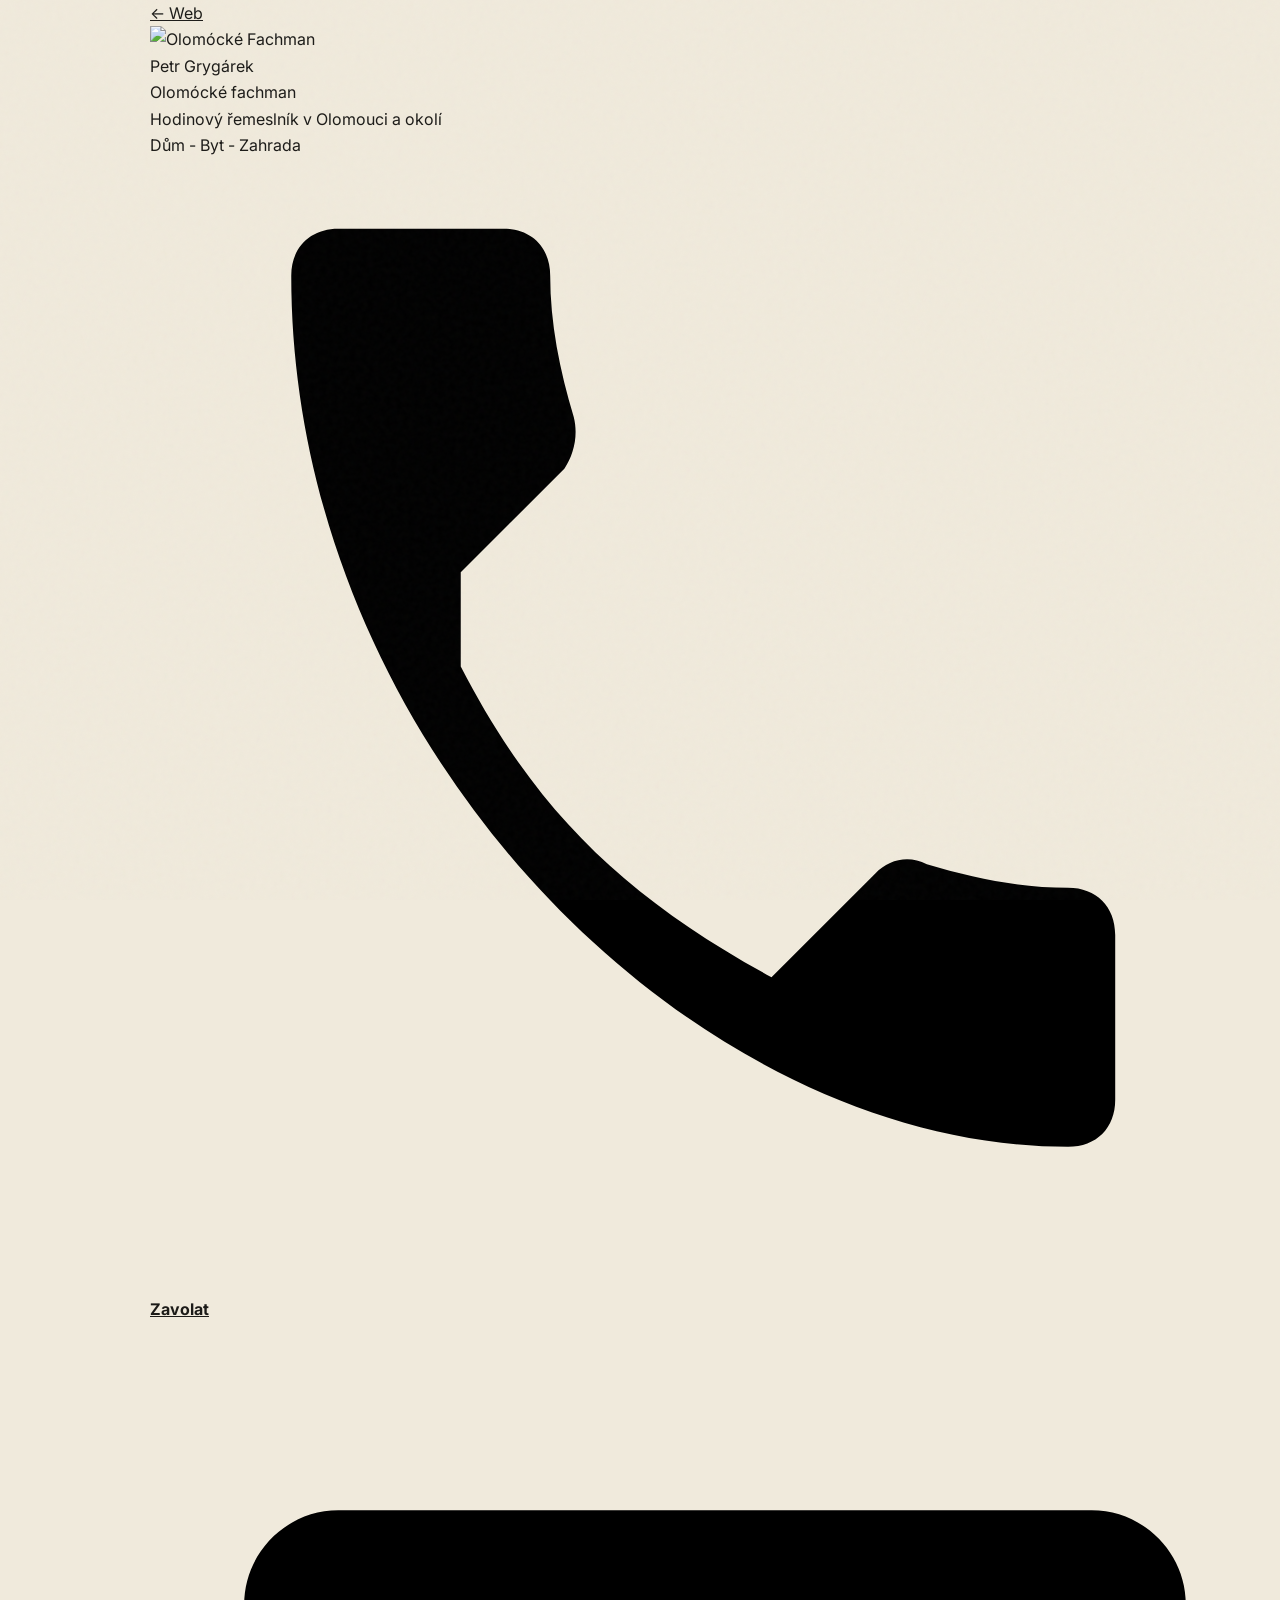
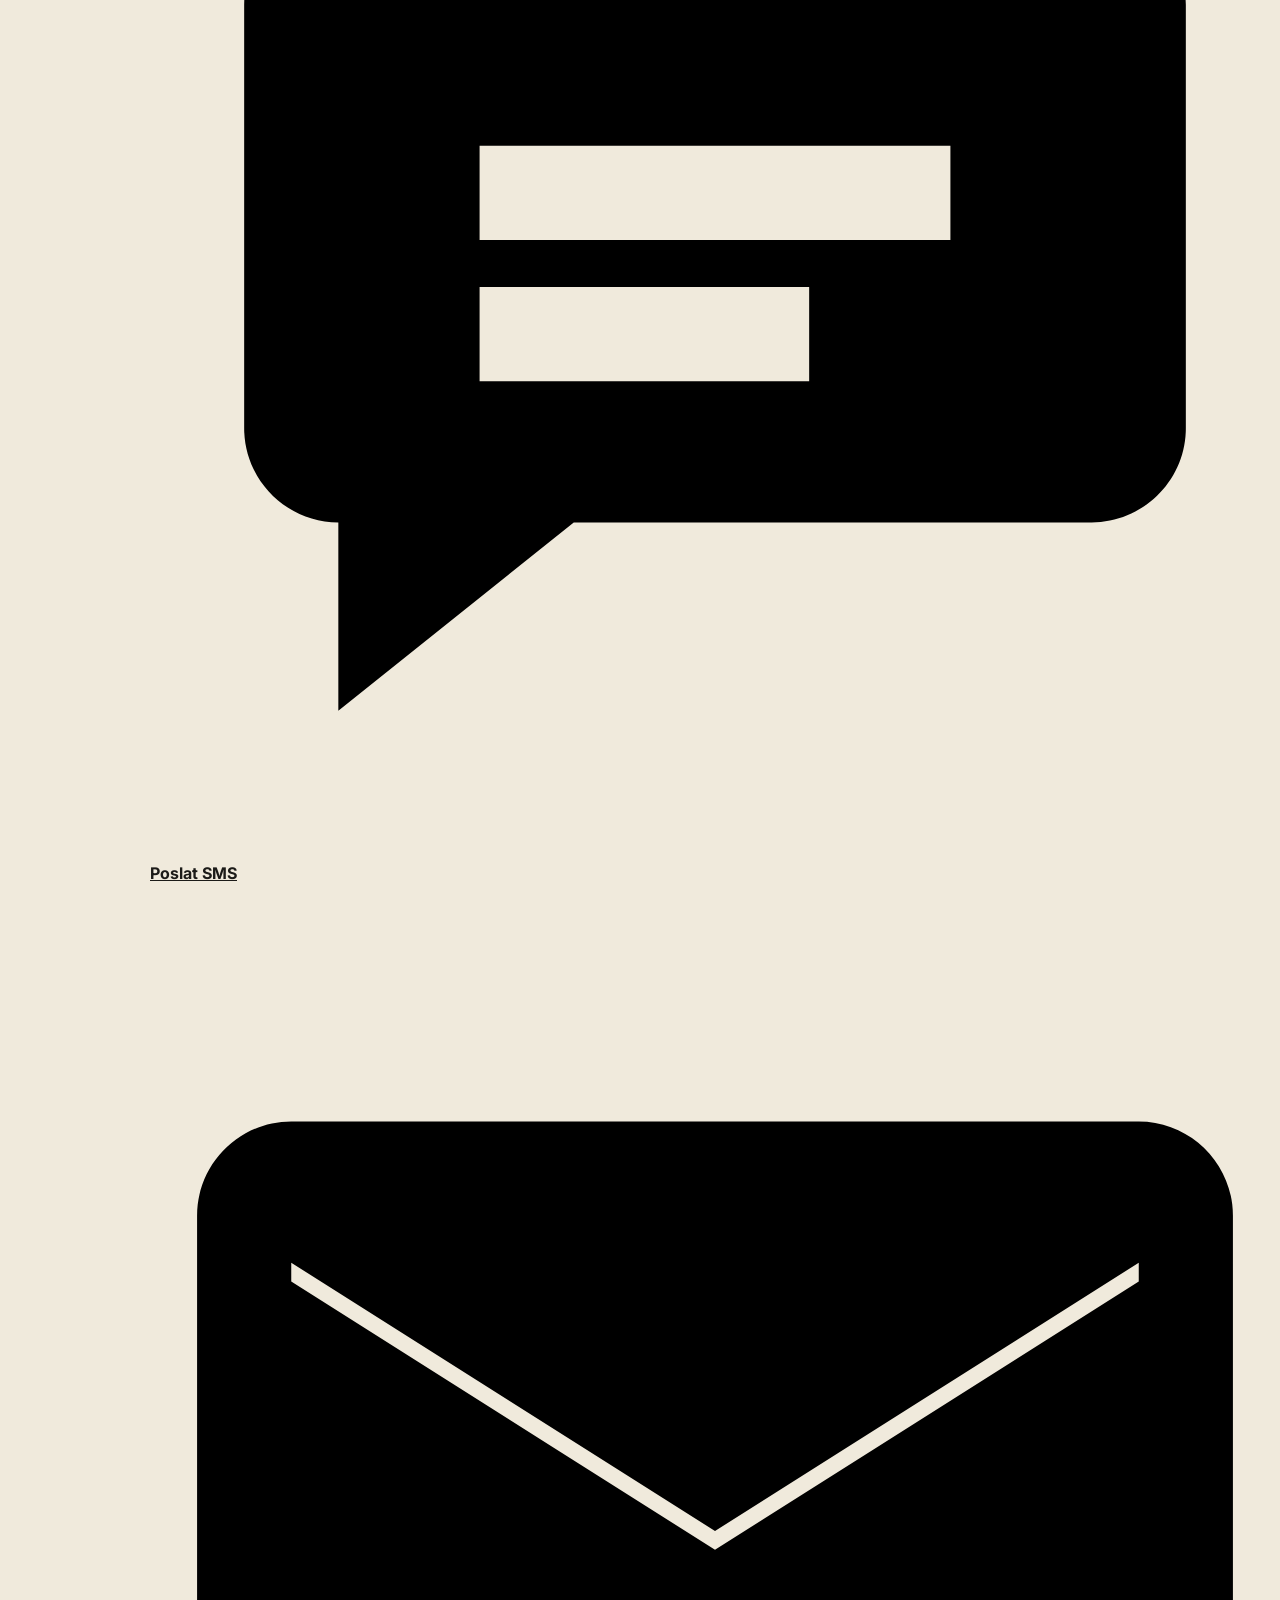
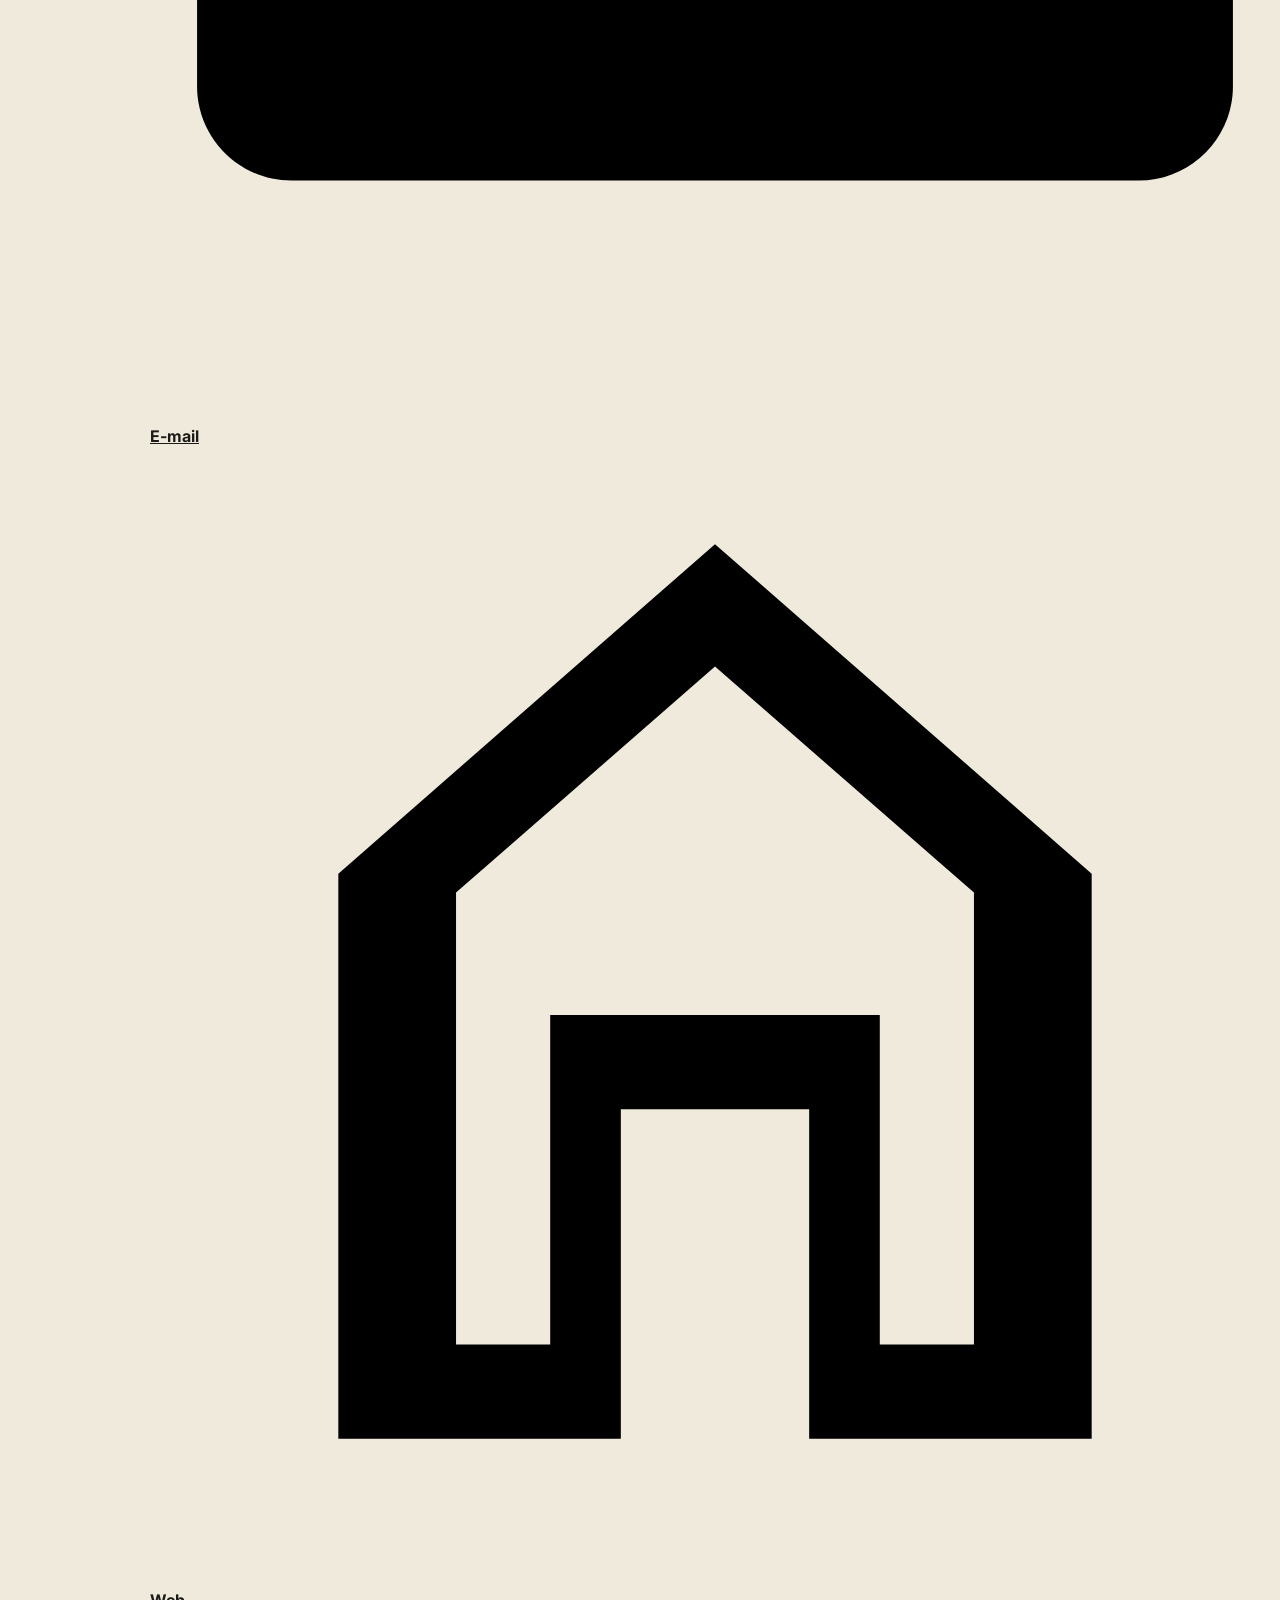
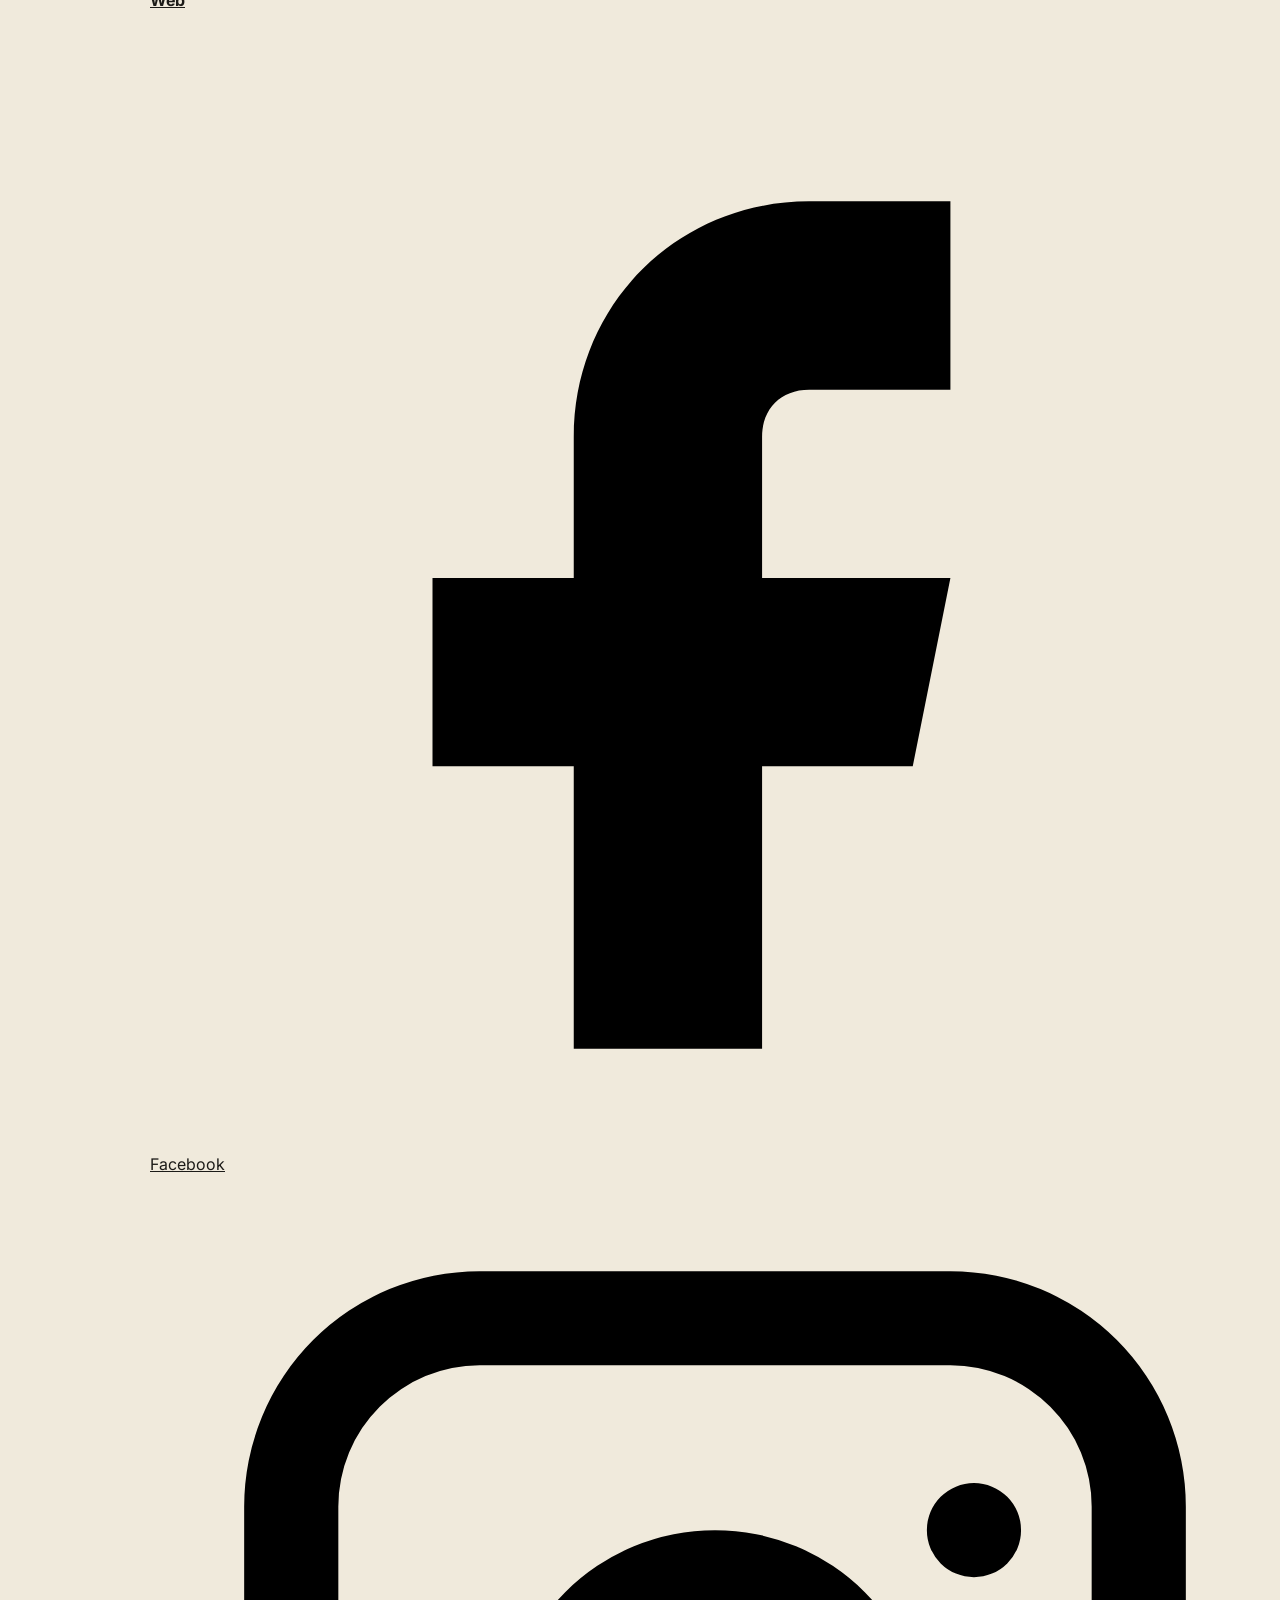
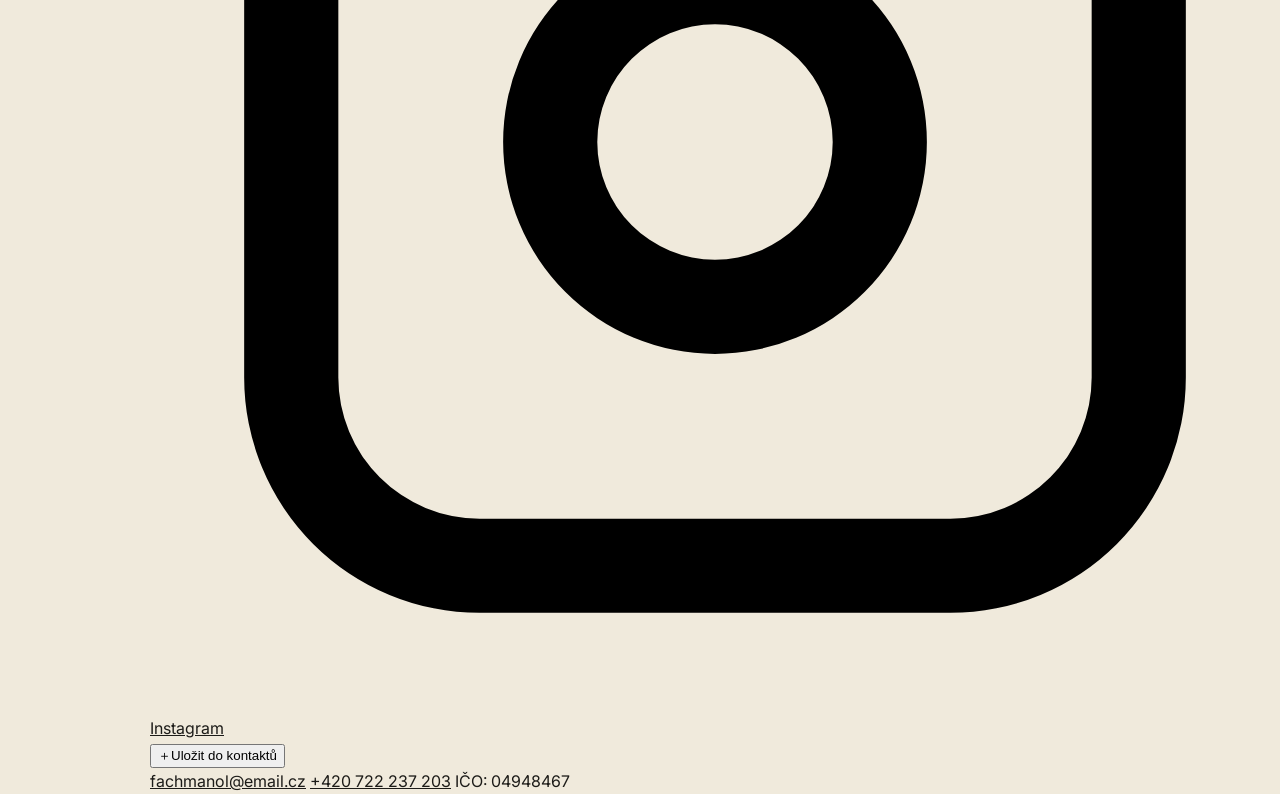
==== vizitka/index.html @ 4bfc6179 "Create index.html" ====
<!doctype html>
<html lang="cs">
<head>
  <meta charset="utf-8">
  <meta name="viewport" content="width=device-width, initial-scale=1, viewport-fit=cover">
  <meta name="theme-color" content="#f0eadc">
  <meta name="description" content="Digitální vizitka – Petr Grygárek, Olomócké Fachman. Hodinový řemeslník pro Olomouc a okolí.">
  <meta name="apple-mobile-web-app-capable" content="yes">
  <meta name="apple-mobile-web-app-status-bar-style" content="default">
  <link rel="manifest" href="manifest.webmanifest">
  <link rel="icon" href="logo-v03.png">
  <link rel="preconnect" href="https://fonts.googleapis.com">
  <link rel="preconnect" href="https://fonts.gstatic.com" crossorigin>
  <link href="https://fonts.googleapis.com/css2?family=Barlow+Condensed:wght@500;600;700;800&family=Inter:wght@400;500;600;700&display=swap" rel="stylesheet">
  <link rel="stylesheet" href="../style.css">
  <title>Petr Grygárek | Olomócké Fachman</title>
</head>
<body class="vizitka-body">
  <main class="vizitka-page">
    <section class="vizitka-shell" aria-label="Digitální vizitka Petr Grygárek – Olomócké Fachman">
      <a class="vizitka-back" href="../" aria-label="Zpět na web">← Web</a>

      <div class="vizitka-topline" aria-hidden="true"></div>
      <img class="vizitka-brandmark" src="logo-v03.png" alt="Olomócké Fachman">

      <div class="vizitka-identity">
        <div class="vizitka-person">Petr Grygárek</div>
        <div class="vizitka-brandname">Olomócké fachman</div>
        <div class="vizitka-job">Hodinový řemeslník v Olomouci a okolí</div>
        <div class="vizitka-area">Dům - Byt - Zahrada</div>
      </div>


      <div class="vizitka-actions">
        <a class="vizitka-action" href="tel:+420722237203" aria-label="Zavolat">
          <svg viewBox="0 0 24 24" aria-hidden="true"><path d="M6.6 10.8c1.6 3.1 3.5 4.9 6.6 6.6l2.2-2.2c.3-.3.7-.4 1.1-.2 1 .3 2 .5 3 .5.6 0 1 .4 1 1V20c0 .6-.4 1-1 1C11.5 21 3 12.5 3 2.5c0-.6.4-1 1-1h3.5c.6 0 1 .4 1 1 0 1 .2 2 .5 3 .1.4 0 .8-.2 1.1l-2.2 2.2Z"/></svg>
          <strong>Zavolat</strong>
        </a>
        <a class="vizitka-action" href="sms:+420722237203" aria-label="Poslat SMS">
          <svg viewBox="0 0 24 24" aria-hidden="true"><path d="M4 4h16c1.1 0 2 .9 2 2v9c0 1.1-.9 2-2 2H9l-5 4v-4H4c-1.1 0-2-.9-2-2V6c0-1.1.9-2 2-2Zm3 5v2h10V9H7Zm0 3v2h7v-2H7Z"/></svg>
          <strong>Poslat SMS</strong>
        </a>
        <a class="vizitka-action" href="mailto:fachmanol@email.cz" aria-label="E-mail">
          <svg viewBox="0 0 24 24" aria-hidden="true"><path d="M3 5h18c1.1 0 2 .9 2 2v10c0 1.1-.9 2-2 2H3c-1.1 0-2-.9-2-2V7c0-1.1.9-2 2-2Zm0 3v.4l9 5.7 9-5.7V8l-9 5.7L3 8Z"/></svg>
          <strong>E-mail</strong>
        </a>
        <a class="vizitka-action" href="https://www.olomockefachman.cz/" aria-label="Web">
          <svg viewBox="0 0 24 24" aria-hidden="true"><path d="M12 2 4 9v12h6v-7h4v7h6V9l-8-7Zm0 2.6 5.5 4.8V19h-2v-7H8.5v7h-2V9.4L12 4.6Z"/></svg>
          <strong>Web</strong>
        </a>
      </div>

      <div class="vizitka-socials" aria-label="Sociální sítě">
        <a href="https://www.facebook.com/olomockefachman/" target="_blank" rel="noopener noreferrer" aria-label="Facebook">
          <svg viewBox="0 0 24 24" aria-hidden="true"><path d="M14 8h3V4h-3c-2.8 0-5 2.2-5 5v3H6v4h3v6h4v-6h3.2l.8-4H13V9c0-.6.4-1 1-1Z"/></svg><span>Facebook</span>
        </a>
        <a href="https://www.instagram.com/olomocke.fachman/" target="_blank" rel="noopener noreferrer" aria-label="Instagram">
          <svg viewBox="0 0 24 24" aria-hidden="true"><path d="M7 2h10a5 5 0 0 1 5 5v10a5 5 0 0 1-5 5H7a5 5 0 0 1-5-5V7a5 5 0 0 1 5-5Zm0 2a3 3 0 0 0-3 3v10a3 3 0 0 0 3 3h10a3 3 0 0 0 3-3V7a3 3 0 0 0-3-3H7Zm5 3.5A4.5 4.5 0 1 1 7.5 12 4.5 4.5 0 0 1 12 7.5Zm0 2A2.5 2.5 0 1 0 14.5 12 2.5 2.5 0 0 0 12 9.5ZM17.5 6.5A1 1 0 1 1 16.5 7.5a1 1 0 0 1 1-1Z"/></svg><span>Instagram</span>
        </a>
      </div>

      <button class="vizitka-save" id="saveContact" type="button">
        <span class="save-icon">＋</span><span>Uložit do kontaktů</span>
      </button>

      <div class="vizitka-contact-info">
        <a href="mailto:fachmanol@email.cz">fachmanol@email.cz</a>
        <a href="tel:+420722237203">+420 722 237 203</a>
        <span>IČO: 04948467</span>
      </div>
    </section>
  </main>
  <script src="app.js"></script>
</body>
</html>
---- style.css ----
:root{
  --paper:#f0eadc;
  --paper-deep:#e7ddc9;
  --ink:#1c1b18;
  --muted:#6d675d;
  --brass:#b78b38;
  --brass-dark:#8d6827;
  --line:rgba(28,27,24,.18);
  --display:"Barlow Condensed",Arial,sans-serif;
  --body:"Inter",Arial,sans-serif;
}
*{box-sizing:border-box}
html,body{max-width:100%;overflow-x:hidden}
html{scroll-behavior:smooth;scroll-padding-top:90px}
body{margin:0;background:var(--paper);color:var(--ink);font-family:var(--body);line-height:1.65}
body::before{content:"";position:fixed;inset:0;pointer-events:none;z-index:9999;opacity:.16;background-image:url("data:image/svg+xml,%3Csvg viewBox='0 0 180 180' xmlns='http://www.w3.org/2000/svg'%3E%3Cfilter id='n'%3E%3CfeTurbulence type='fractalNoise' baseFrequency='.85' numOctaves='4' stitchTiles='stitch'/%3E%3C/filter%3E%3Crect width='100%25' height='100%25' filter='url(%23n)' opacity='.18'/%3E%3C/svg%3E")}
a{color:inherit} img{max-width:100%;display:block}
.site-header{height:78px;position:sticky;top:0;z-index:100;display:flex;align-items:center;gap:34px;padding:0 clamp(22px,5vw,76px);background:rgba(240,234,220,.88);backdrop-filter:blur(12px);border-bottom:1px solid var(--brass)}
.desktop-nav{display:flex;gap:30px;margin-right:auto}
.desktop-nav a,.header-cta{text-decoration:none;text-transform:uppercase;font-family:var(--display);font-weight:700;letter-spacing:.08em;font-size:.93rem}
.desktop-nav a{position:relative}.desktop-nav a::after{content:"";position:absolute;left:0;right:100%;bottom:-6px;height:2px;background:var(--brass);transition:.25s}.desktop-nav a:hover::after{right:0}
.header-cta{padding:11px 17px;border:1px solid var(--brass-dark);background:var(--brass);color:var(--ink)}
.section{padding:clamp(58px,6.5vw,100px) clamp(22px,7vw,110px);position:relative}
.hero{min-height:calc(100vh - 78px);display:grid;place-items:center;text-align:center;padding-top:118px;padding-bottom:84px;overflow:hidden}
.hero-rule{display:none}
.hero-inner{width:min(850px,100%);display:flex;flex-direction:column;align-items:center;transform:translateY(-70px)}
.hero-logo{width:min(465px,66vw);margin:0 auto 18px;filter:contrast(1.04)}
.eyebrow,.kicker{text-transform:uppercase;font-family:var(--display);letter-spacing:.18em;font-weight:700;color:var(--brass-dark);font-size:.88rem}
.hero-locality{font-size:clamp(1.18rem,1.9vw,1.58rem);color:var(--ink);letter-spacing:.22em;margin:8px 0 0}
.hero-copy{max-width:760px;margin:26px auto 26px;color:#4c4840;font-size:clamp(1rem,1.4vw,1.18rem);line-height:1.55}
.hero-copy span{display:block}.hero-copy span+span{margin-top:10px}
.wood-note{margin:0 auto 30px;font-family:var(--display);font-size:clamp(1.15rem,1.8vw,1.55rem);font-weight:600;color:var(--brass-dark)}
.hero-actions{display:flex;justify-content:center;gap:12px;flex-wrap:wrap}
.btn{display:inline-flex;align-items:center;justify-content:center;min-height:52px;padding:0 25px;text-decoration:none;text-transform:uppercase;font-family:var(--display);font-weight:800;letter-spacing:.09em;border:1px solid var(--ink);cursor:pointer;transition:transform .2s,background .2s,color .2s}.btn:hover{transform:translateY(-2px)}
.btn-primary{background:var(--ink);color:var(--paper)}.btn-primary:hover{background:var(--brass-dark);border-color:var(--brass-dark)}.btn-ghost{background:transparent}.btn-ghost:hover{background:rgba(28,27,24,.06)}
.scroll-cue{position:absolute;bottom:28px;width:28px;height:48px;border:1px solid var(--line);border-radius:20px}.scroll-cue span{position:absolute;left:50%;top:9px;width:4px;height:4px;border-radius:50%;background:var(--brass);animation:scroll 1.7s infinite}@keyframes scroll{0%{transform:translate(-50%,0);opacity:0}25%{opacity:1}100%{transform:translate(-50%,20px);opacity:0}}
.section-head{max-width:860px;margin-bottom:58px}.section-head.centered{text-align:center;margin-left:auto;margin-right:auto}
h2{font-family:var(--display);font-size:clamp(3rem,6.5vw,6.7rem);line-height:.94;text-transform:uppercase;letter-spacing:-.035em;margin:14px 0 0;font-weight:800}
h2 em{font-style:normal;color:var(--brass-dark)}
.services{border-top:1px solid var(--line)}
.service-grid{display:grid;grid-template-columns:repeat(2,1fr);max-width:980px;margin:0 auto;border-top:1px solid var(--line);border-left:1px solid var(--line)}
.service-card{position:relative;min-height:220px;padding:30px 32px;border-right:1px solid var(--line);border-bottom:1px solid var(--line)}
.service-card .number,.step>span{font-family:var(--display);color:var(--brass-dark);letter-spacing:.1em}.line-icon{font-family:serif;font-size:3.5rem;line-height:1;color:var(--brass);margin:20px 0 16px}
.service-card h3,.step h3{font-family:var(--display);text-transform:uppercase;font-size:1.8rem;line-height:1.05;margin:0 0 14px}.service-card p,.step p{color:var(--muted);max-width:520px;margin:0}
.service-wide{grid-column:1/-1;display:grid;grid-template-columns:auto 1fr auto;align-items:center;gap:30px;min-height:150px}.service-wide h3{margin-bottom:8px}.text-link{font-family:var(--display);text-transform:uppercase;font-weight:800;letter-spacing:.07em;text-decoration:none;border-bottom:1px solid var(--ink);padding-bottom:5px;white-space:nowrap}.text-link span{color:var(--brass-dark)}
.quick-action{background:linear-gradient(135deg,rgba(183,139,56,.08),transparent 45%,rgba(183,139,56,.09));text-align:center;border-block:1px solid var(--line);padding-top:12px;padding-bottom:clamp(48px,5vw,78px)}
.simple-divider{width:min(760px,78vw);height:1px;margin:0 auto 48px;background:linear-gradient(90deg,transparent,var(--brass),transparent)}
.quick-inner{max-width:820px;margin:auto}.quick-inner>p:not(.kicker){max-width:620px;margin:28px auto 32px;color:var(--muted)}
.about{display:grid;grid-template-columns:minmax(300px,.8fr) minmax(400px,1.2fr);gap:clamp(55px,8vw,130px);align-items:center}.profile-photo{aspect-ratio:4/5;overflow:hidden;border:1px solid var(--brass);background:#ddd}.profile-photo img{width:100%;height:100%;object-fit:cover;display:block}
.about-copy .lead{font-size:1.2rem;color:var(--ink);margin-top:36px}.about-copy p{color:var(--muted);max-width:680px}.about-copy p+p{margin-top:18px}blockquote{margin:35px 0 0;padding:10px 0 10px 25px;border-left:3px solid var(--brass);font-family:var(--display);font-weight:600;font-size:clamp(1.5rem,2.2vw,2.2rem);line-height:1.2}.quality-motto{margin-top:24px!important;color:var(--brass-dark)!important;font-family:var(--display);font-size:clamp(1.25rem,1.8vw,1.7rem);font-weight:600;line-height:1.3}
.process{background:rgba(255,255,255,.15);border-block:1px solid var(--line)}.process-grid{display:grid;grid-template-columns:repeat(4,1fr);max-width:980px;margin:0 auto;border-top:1px solid var(--line);border-left:1px solid var(--line)}.step{padding:28px 24px;min-height:220px;border-right:1px solid var(--line);border-bottom:1px solid var(--line);position:relative}.step:not(:last-child)::after{content:"→";position:absolute;right:-13px;top:45px;z-index:2;background:var(--paper);color:var(--brass-dark);padding:0 4px}.step h3{margin-top:38px}.process-note{text-align:center;font-family:var(--display);text-transform:uppercase;font-weight:700;letter-spacing:.08em;margin:40px auto 0}
.portfolio-grid{display:grid;gap:34px}.portfolio-job{display:grid;grid-template-columns:repeat(3,1fr);gap:12px}.portfolio-job.portfolio-single{grid-template-columns:minmax(0,1fr)}.portfolio-photo{border:0;padding:0;background:none;display:block;cursor:zoom-in;overflow:hidden;aspect-ratio:4/3}.portfolio-photo img{width:100%;height:100%;object-fit:cover;display:block;transition:transform .45s ease}.portfolio-photo:hover img{transform:scale(1.025)}.gallery-note{color:var(--muted);font-size:.9rem;margin-top:15px}.lightbox{position:fixed;inset:0;background:rgba(12,12,12,.92);z-index:500;display:none;align-items:center;justify-content:center;padding:40px}.lightbox.open{display:flex}.lightbox img{max-width:94vw;max-height:90vh;object-fit:contain;box-shadow:0 20px 70px rgba(0,0,0,.35)}.lightbox-close{position:absolute;top:18px;right:24px;width:48px;height:48px;border:1px solid rgba(255,255,255,.35);background:rgba(0,0,0,.25);color:#fff;font-size:34px;line-height:1;cursor:pointer}
.inquiry{display:grid;grid-template-columns:.75fr 1.25fr;gap:clamp(55px,8vw,120px);background:var(--paper-deep);border-block:0;position:relative}.inquiry::before{content:"";position:absolute;left:0;right:0;top:0;height:1px;background:var(--brass)}.inquiry-copy{position:relative}.inquiry-copy>p:not(.kicker){color:var(--muted);max-width:500px;margin-top:30px}.stamp{margin-top:80px;width:145px;height:145px;border:2px solid rgba(141,104,39,.45);border-radius:50%;display:grid;place-items:center;align-content:center;text-align:center;font-family:var(--display);font-weight:700;color:rgba(141,104,39,.6);transform:rotate(-8deg);line-height:1}.stamp b{font-size:1.5rem}
.inquiry-form{background:rgba(240,234,220,.7);border:1px solid var(--line);padding:clamp(28px,4vw,55px)}.field-row{display:grid;grid-template-columns:1fr 1fr;gap:20px}label{display:block;font-family:var(--display);font-weight:700;text-transform:uppercase;letter-spacing:.06em;margin-bottom:22px}input,textarea{display:block;width:100%;margin-top:7px;background:transparent;border:0;border-bottom:1px solid rgba(28,27,24,.42);border-radius:0;padding:12px 3px;font:inherit;color:var(--ink);outline:none}textarea{border:1px solid rgba(28,27,24,.3);padding:15px;resize:vertical}input:focus,textarea:focus{border-color:var(--brass-dark)}.file-field input{position:absolute;opacity:0;pointer-events:none}.file-box{margin-top:7px;border:1px dashed rgba(28,27,24,.35);padding:22px;display:flex;flex-direction:column;cursor:pointer}.file-box b{color:var(--brass-dark)}.file-box small{text-transform:none;letter-spacing:0;font-family:var(--body);font-weight:400;color:var(--muted)}.form-submit{width:100%;border:0}.form-note{text-align:center;color:var(--muted);font-size:.82rem}.form-success{display:none;margin-top:20px;padding:20px;border:1px solid var(--brass);background:rgba(183,139,56,.08)}.form-success.show{display:flex;flex-direction:column}.form-success strong{font-family:var(--display);font-size:1.5rem;text-transform:uppercase}.form-success span{color:var(--muted);font-size:.9rem}
.contact-grid{display:grid;grid-template-columns:repeat(3,1fr);border-top:1px solid var(--line);border-left:1px solid var(--line)}.contact-card{padding:38px 30px;min-height:185px;border-right:1px solid var(--line);border-bottom:1px solid var(--line);display:flex;flex-direction:column;text-decoration:none}.contact-card small{text-transform:uppercase;color:var(--brass-dark);font-family:var(--display);font-weight:700;letter-spacing:.12em}.contact-card strong{font-family:var(--display);font-size:clamp(1.5rem,2.5vw,2.6rem);margin:auto 0;line-height:1}.contact-card span{font-size:.85rem;color:var(--muted)}a.contact-card:hover{background:rgba(183,139,56,.07)}
.socials{display:flex;justify-content:center;align-items:center;gap:28px;margin-top:42px;text-transform:uppercase;font-family:var(--display);font-weight:700;letter-spacing:.08em}.socials span{color:var(--muted)}.socials a{text-decoration:none;border-bottom:1px solid var(--brass-dark)}
footer{padding:25px 7vw 110px;border-top:1px solid var(--line);text-align:center;color:var(--muted);font-size:.85rem}footer span{color:var(--brass)}
.mobile-actionbar{display:none}
.side-nav{position:fixed;left:22px;right:auto;top:50%;transform:translateY(-50%);z-index:90;display:flex;flex-direction:column;align-items:flex-start;gap:8px;padding:14px 10px;background:transparent;backdrop-filter:none;border-left:1px solid rgba(28,27,24,.14)}.side-nav a{display:flex;align-items:center;justify-content:flex-start;gap:9px;min-height:24px;text-decoration:none;font-family:var(--display);text-transform:uppercase;letter-spacing:.08em;font-size:.76rem;color:var(--muted);transition:color .2s,transform .2s}.side-nav a span{color:var(--brass-dark);font-size:.66rem}.side-nav a b{font-weight:600}.side-nav a:hover,.side-nav a.active{color:var(--ink);transform:translateX(4px)}.side-nav a.active b{color:var(--brass-dark)}.side-nav a.active::before{content:"";width:22px;height:1px;background:var(--brass);order:-1}
.reveal{opacity:0;transform:translateY(24px);transition:opacity .75s ease,transform .75s ease}.reveal.visible{opacity:1;transform:none}
@media(max-width:1180px){.side-nav{display:none}}
@media(max-width:900px){.desktop-nav{display:none}.site-header{height:68px;padding:0 20px}.header-cta{font-size:.8rem;padding:9px 11px}html{scroll-padding-top:68px}.hero{min-height:calc(100svh - 68px);padding-top:98px}.service-grid,.process-grid,.contact-grid{grid-template-columns:1fr 1fr}.service-wide{grid-template-columns:auto 1fr}.service-wide .text-link{grid-column:2}.process-grid .step:nth-child(2)::after{display:none}.about,.inquiry{grid-template-columns:1fr}.about-mark{max-width:500px;margin:auto;width:100%}.stamp{display:none}.portfolio-job{gap:9px}}
@media(max-width:620px){body{padding-bottom:61px}.section{padding:58px 20px}.site-header .header-cta{display:none}.hero{padding-top:54px}.hero-logo{width:min(520px,100%)}.hero-copy{font-size:.98rem}.hero-copy span+span{margin-top:8px}.hero-actions{display:grid;grid-template-columns:1fr;width:100%}.btn{width:100%}h2{font-size:clamp(3rem,15vw,4.8rem);line-height:.96}.section-head{margin-bottom:38px}.service-grid,.process-grid,.contact-grid{grid-template-columns:1fr}.service-card{min-height:auto;padding:30px 25px}.line-icon{margin:22px 0 18px}.service-wide{display:block}.service-wide .number{display:block;margin-bottom:24px}.service-wide .text-link{display:inline-block;margin-top:25px;white-space:normal}.step{min-height:auto;padding:30px 25px}.step h3{margin-top:25px}.step::after{display:none!important}.about{gap:48px}.profile-photo{aspect-ratio:5/4}.portfolio-job{grid-template-columns:1fr;gap:9px}.portfolio-photo{aspect-ratio:16/10}.field-row{grid-template-columns:1fr}.inquiry-form{padding:25px 20px}.contact-card{min-height:150px}.socials{flex-wrap:wrap;gap:15px 24px}.socials span{width:100%;text-align:center}footer{padding-bottom:55px}.mobile-actionbar{position:fixed;z-index:200;left:0;right:0;bottom:0;height:61px;display:grid;grid-template-columns:1fr 1.3fr;background:var(--ink);box-shadow:0 -5px 20px rgba(0,0,0,.14)}.mobile-actionbar a{display:grid;place-items:center;color:var(--paper);text-decoration:none;text-transform:uppercase;font-family:var(--display);font-weight:800;letter-spacing:.08em}.mobile-actionbar a+a{background:var(--brass-dark)}}
@media(prefers-reduced-motion:reduce){html{scroll-behavior:auto}.reveal{opacity:1;transform:none;transition:none}.scroll-cue span{animation:none}}

/* v0.4: reserve a left rail so the floating section navigation never covers content. */
@media(min-width:1181px){
  main{padding-left:150px;}
  .side-nav{left:18px;}
}


/* v0.9: split process headline into ink and brass; footer logo removed. */
.process-subtitle span{color:var(--ink)}
.process-subtitle em{color:var(--brass-dark)}
/* v0.91: requested refinements */
/* v0.91: unify smaller/content text on the Inter body font while preserving existing sizes and colors. */
.service-card p,.step p,.quick-inner>p:not(.kicker),.about-copy>p:not(.kicker),.inquiry-copy>p:not(.kicker),.gallery-note,.contact-card span,.form-note,.form-success span{font-family:var(--body)}

/* v0.91: compact desktop cards without changing the content. */
@media(min-width:901px){
  .service-grid,.process-grid{max-width:980px}
}

/* v0.92: refinement pass requested after visual review. */
/* Keep only the single upper brass divider at the inquiry section. */
.quick-action{border-bottom:0}
.inquiry{border-top:0}
.inquiry::before{left:0;right:0}

/* Keep body copy natural and avoid stretched-looking letter spacing. */
.service-card p,.step p,.quick-inner>p:not(.kicker),.about-copy>p:not(.kicker),.inquiry-copy>p:not(.kicker),.gallery-note,.contact-card span,.form-note,.form-success span,.process-note{font-family:var(--body);letter-spacing:normal;font-stretch:normal}
.process-note{text-transform:uppercase;line-height:1.4}

/* Make the desktop cards more vertically compact. */
@media(min-width:901px){
  .service-card{min-height:185px;padding:24px 28px}
  .service-wide{min-height:125px}
  .step{min-height:180px;padding:24px 22px}
  .step h3{margin-top:30px}
}
/* v0.92 step 1: keep only the upper full-width brass divider before the inquiry section. */
.quick-action{border-top:0;border-bottom:0}

/* v0.92 step 4: logo sits directly below the brass header line. */
@media(min-width:901px){
  .hero{display:block; padding-top:26px; padding-bottom:84px;}
  .hero-inner{transform:none; margin:0 auto;}
  .hero-logo{width:min(390px,52vw); margin:0 auto 18px;}
}

/* v0.93: About text unified font/size; final two sentences bold */
.about-copy .about-emphasis { font: inherit; font-size: inherit; line-height: inherit; }
.about-copy .about-emphasis strong { font-weight: 700; }

/* v0.93: pricing section inserted between process and work. */
.pricing{background:rgba(255,255,255,.10)}
.pricing-intro{max-width:700px;color:var(--muted);margin-top:26px;font-size:1.05rem}
.pricing-list{max-width:980px;margin:0 auto;border-top:1px solid var(--line);border-left:1px solid var(--line);display:grid;grid-template-columns:1fr 1fr}
.pricing-item{padding:26px 28px;border-right:1px solid var(--line);border-bottom:1px solid var(--line)}
.pricing-item h3{font-family:var(--display);text-transform:uppercase;font-size:1.55rem;line-height:1.08;margin:0 0 14px}
.pricing-item p{color:var(--muted);margin:0 0 12px}
.pricing-item p:last-child{margin-bottom:0}
.pricing-note{max-width:980px;margin:34px auto 0;text-align:center;font-family:var(--body);font-size:1rem}
@media(max-width:620px){.pricing-list{grid-template-columns:1fr}.pricing-item{padding:25px 22px}.pricing-item h3{font-size:1.45rem}.pricing-note{text-align:left}}


/* v0.94: enlarge section labels */
.kicker{font-size:1.32rem}

/* v0.94: unified pricing hierarchy — gold titles, black prices below */
.pricing-item h3{color:var(--brass-dark);margin-bottom:8px}
.pricing-price{font-family:var(--display);font-size:1.28rem;line-height:1.15;font-weight:800;color:var(--ink);margin:0 0 16px}
.pricing-price-multi{display:flex;flex-direction:column;gap:3px}
@media(max-width:620px){.kicker{font-size:1.15rem}.pricing-price{font-size:1.18rem}}

/* v0.95 MOBILE: functional responsive pass — desktop appearance remains unchanged. */
.mobile-brand{display:none;text-decoration:none;font-family:var(--display);font-weight:800;text-transform:uppercase;letter-spacing:.08em;font-size:1.08rem}

@media(max-width:900px){
  .site-header{min-height:68px;height:68px}
  .mobile-brand{display:block;margin-right:auto}
  .hero{min-height:auto;padding:54px 20px 72px}
  .hero-inner{width:100%;max-width:760px}
  .hero-logo{width:min(430px,92vw);margin-bottom:16px}
  .hero-locality{font-size:1.18rem;letter-spacing:.18em}
  .hero-copy{max-width:620px;margin:22px auto 22px}
  .wood-note{margin:0 auto 24px;max-width:560px}
  .scroll-cue{display:none}
  .section{padding-left:20px;padding-right:20px}
  h2{max-width:100%;overflow-wrap:break-word}
  .service-wide .text-link{grid-column:auto}
  .about-copy>p:not(.kicker),.inquiry-copy>p:not(.kicker),.quick-inner>p:not(.kicker),.pricing-intro{max-width:100%}
  .process-note{max-width:700px}
  .inquiry{gap:42px}
  .contact-card strong{overflow-wrap:anywhere}
}

@media(max-width:620px){
  body{padding-bottom:calc(61px + env(safe-area-inset-bottom))}
  .site-header{padding:0 16px}
  .mobile-brand{font-size:1rem;letter-spacing:.065em}
  .hero{padding-top:38px;padding-bottom:62px}
  .hero-logo{width:min(390px,88vw)}
  .hero-locality{font-size:1.02rem;letter-spacing:.16em;margin-top:6px}
  .hero-copy{font-size:.94rem;line-height:1.5;margin:18px auto 18px}
  .wood-note{font-size:.9rem;line-height:1.45;margin-bottom:22px}
  .hero-actions{gap:10px}
  .btn{min-height:50px;padding:0 18px;font-size:.86rem}
  h2{font-size:clamp(2.75rem,14vw,4.25rem)}
  .section{padding-top:52px;padding-bottom:52px}
  .section-head{margin-bottom:32px}
  .kicker{font-size:1.15rem;line-height:1.2;letter-spacing:.13em}
  .service-card,.step,.pricing-item{padding:26px 21px}
  .service-card h3,.step h3{font-size:1.65rem}
  .service-card p,.step p,.pricing-item p{font-size:.94rem;line-height:1.58}
  .service-wide .text-link{margin-top:20px}
  .process-grid{border-left:0;border-right:0}
  .process-note{margin-top:30px;font-size:.9rem}
  .pricing-list{border-left:0;border-right:0}
  .pricing-item{border-left:1px solid var(--line);border-right:1px solid var(--line)}
  .pricing-item h3{font-size:1.4rem}
  .pricing-price{font-size:1.15rem}
  .pricing-note{margin-top:28px;font-size:.92rem;line-height:1.55}
  .portfolio-grid{gap:22px}
  .portfolio-job{gap:8px}
  .portfolio-photo{aspect-ratio:16/10}
  .gallery-note{font-size:.82rem;line-height:1.45}
  .lightbox{padding:18px}
  .lightbox img{max-width:96vw;max-height:82vh}
  .lightbox-close{top:10px;right:10px;width:44px;height:44px}
  .inquiry{gap:34px}
  .inquiry-form{padding:22px 17px}
  label{margin-bottom:19px;font-size:.88rem;line-height:1.25}
  input,textarea{font-size:1rem}
  textarea{min-height:150px}
  .file-box{padding:18px 16px}
  .form-note{font-size:.78rem;line-height:1.45}
  .contact-card{padding:30px 22px;min-height:138px}
  .contact-card strong{font-size:clamp(1.45rem,8vw,2rem)}
  .socials{margin-top:30px}
  footer{padding:22px 20px calc(24px + env(safe-area-inset-bottom));font-size:.78rem;line-height:1.5}
  .mobile-actionbar{height:61px;padding-bottom:env(safe-area-inset-bottom);box-sizing:content-box}
  .mobile-actionbar a{font-size:.82rem}
}

@media(max-width:360px){
  .mobile-brand{font-size:.9rem}
  .hero{padding-left:16px;padding-right:16px}
  .section{padding-left:16px;padding-right:16px}
  .hero-logo{width:86vw}
  h2{font-size:2.7rem}
  .service-card,.step,.pricing-item{padding-left:18px;padding-right:18px}
  .inquiry-form{padding-left:15px;padding-right:15px}
}

.file-selected{margin-top:8px;color:var(--brass-dark);font-weight:700;display:flex;flex-direction:column;gap:7px;}
.file-selected-item{display:flex;align-items:center;justify-content:space-between;gap:12px;padding:7px 10px;border:1px solid rgba(0,0,0,.12);border-radius:8px;background:rgba(255,255,255,.45);font-weight:600;color:var(--ink);}
.file-remove{width:28px;height:28px;display:inline-flex;align-items:center;justify-content:center;border:0;border-radius:50%;background:transparent;color:var(--brass-dark);font-size:1.35rem;line-height:1;cursor:pointer;flex:0 0 auto;padding:0;}
.file-remove:hover{background:rgba(0,0,0,.07);}
.file-remove:focus-visible{outline:2px solid var(--brass-dark);outline-offset:2px;}


.header-socials{display:flex;align-items:center;gap:13px;margin-left:auto}
.header-socials a{display:inline-flex;align-items:center;justify-content:center;width:32px;height:32px;color:var(--ink);text-decoration:none;transition:color .2s ease,transform .2s ease}
.header-socials a:hover{color:var(--brass-dark);transform:translateY(-1px)}
.header-socials svg{width:27px;height:27px;fill:none;stroke:currentColor;stroke-width:1.65;stroke-linecap:round;stroke-linejoin:round}
.header-socials a:last-child svg{stroke-width:1.8}
.header-socials a:focus-visible{outline:2px solid var(--brass-dark);outline-offset:3px}

.socials a{display:inline-flex;align-items:center;gap:8px;color:inherit;text-decoration:none}
.socials a svg{width:18px;height:18px;flex:0 0 auto;fill:none;stroke:currentColor;stroke-width:1.65;stroke-linecap:round;stroke-linejoin:round}
.socials a:last-child svg{stroke-width:1.8}
.socials a:hover{color:var(--brass-dark)}

@media (max-width:760px){
  .header-socials{gap:9px;margin-left:auto}
  .header-socials a{width:30px;height:30px}
  .header-socials svg{width:25.5px;height:25.5px}
}

/* v1.03 – sociální sítě pod portfoliem */
.work > .socials{margin-top:42px}


/* v1.05: privacy page */
.privacy-page{min-height:100vh;padding:0 22px 90px;background:var(--paper)}
.privacy-wrap{width:min(900px,100%);margin:0 auto;padding-top:70px}
.privacy-back{display:inline-block;margin-bottom:38px;text-decoration:none;text-transform:uppercase;font-family:var(--display);font-weight:800;letter-spacing:.08em;color:var(--brass-dark);border-bottom:1px solid var(--brass-dark);padding-bottom:4px}
.privacy-wrap h1{font-family:var(--display);font-size:clamp(3.4rem,7vw,6.8rem);line-height:.92;text-transform:uppercase;letter-spacing:-.035em;margin:0 0 18px;font-weight:800}
.privacy-wrap .privacy-lead{font-size:1.08rem;color:var(--muted);margin:0 0 48px}
.privacy-card{border-top:1px solid var(--line);padding:30px 0}
.privacy-card h2{font-size:clamp(1.8rem,3vw,2.7rem);line-height:1;text-transform:uppercase;margin:0 0 14px}
.privacy-card p{max-width:760px;color:var(--muted);margin:0 0 12px}
.privacy-card ul{max-width:760px;color:var(--muted);padding-left:22px}
.privacy-card li{margin:6px 0}
.privacy-contact{color:var(--ink)!important;font-weight:600}
.privacy-page footer{margin-top:25px;padding-bottom:0}
footer a{color:inherit;text-decoration:none;border-bottom:1px solid rgba(141,104,39,.45)}
@media(max-width:620px){.privacy-wrap{padding-top:40px}.privacy-wrap h1{font-size:clamp(3rem,15vw,4.8rem)}.privacy-card{padding:25px 0}.privacy-page{padding-bottom:80px}}


/* v1.06: unified transparent pricing block with gold bullets */
.pricing-list{display:block;max-width:980px;margin:0 auto;border:0;padding:0}
.pricing-bullet{position:relative;padding:0 0 0 28px;margin:0 0 24px;color:var(--muted);line-height:1.65}
.pricing-bullet:last-child{margin-bottom:0}
.pricing-bullet::before{content:"•";position:absolute;left:4px;top:-1px;color:var(--brass-dark);font-size:1.55rem;line-height:1}
.pricing-bullet strong{color:var(--ink)}
.pricing-note{max-width:980px;margin:42px auto 0;text-align:left;font-family:var(--body);font-size:1rem}
@media(max-width:620px){.pricing-bullet{padding-left:24px;margin-bottom:21px;line-height:1.58}.pricing-note{margin-top:32px;font-size:.92rem;line-height:1.55}}


/* v1.06.1: pricing subnote and final transparency statement inside the shared block */
.pricing-subnote{max-width:900px;margin:32px auto 30px;padding:0 44px;text-align:center;color:var(--muted);font-size:.98rem;line-height:1.65}
.pricing-subnote strong{color:var(--ink);font-weight:650}
.pricing-final{max-width:900px;margin:34px auto 0;padding:26px 44px 0;border-top:1px solid var(--line);text-align:center;color:var(--ink);line-height:1.65}
@media(max-width:620px){.pricing-subnote{margin:28px auto 24px;padding:0 8px;font-size:.92rem;line-height:1.58}.pricing-final{margin-top:28px;padding:22px 8px 0;line-height:1.55}}
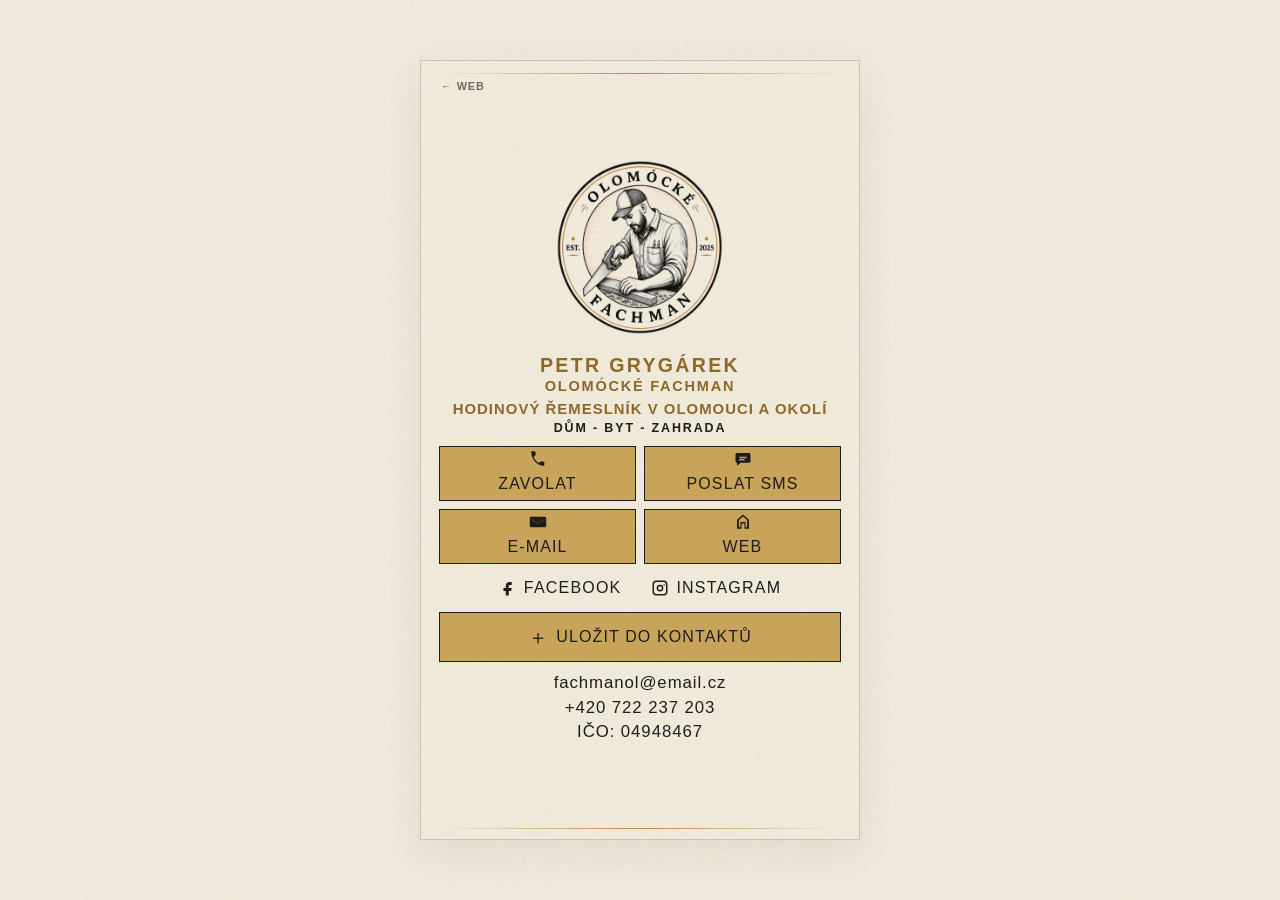
==== commit b24c54f1: "Update index.html" ====
--- a/vizitka/index.html
+++ b/vizitka/index.html
@@ -12,7 +12,7 @@
   <link rel="preconnect" href="https://fonts.googleapis.com">
   <link rel="preconnect" href="https://fonts.gstatic.com" crossorigin>
   <link href="https://fonts.googleapis.com/css2?family=Barlow+Condensed:wght@500;600;700;800&family=Inter:wght@400;500;600;700&display=swap" rel="stylesheet">
-  <link rel="stylesheet" href="../style.css">
+  <link rel="stylesheet" href="style.css">
   <title>Petr Grygárek | Olomócké Fachman</title>
 </head>
 <body class="vizitka-body">
--- a/vizitka/style.css
+++ b/vizitka/style.css
@@ -0,0 +1,413 @@
+:root{
+  --paper:#f0eadc;
+  --paper-deep:#e7ddc9;
+  --ink:#1c1b18;
+  --muted:#6d675d;
+  --brass:#b78b38;
+  --brass-dark:#8d6827;
+  --line:rgba(28,27,24,.18);
+  --display:"Barlow Condensed",Arial,sans-serif;
+  --body:"Inter",Arial,sans-serif;
+}
+*{box-sizing:border-box}
+html,body{max-width:100%;overflow-x:hidden}
+html{scroll-behavior:smooth;scroll-padding-top:90px}
+body{margin:0;background:var(--paper);color:var(--ink);font-family:var(--body);line-height:1.65}
+body::before{content:"";position:fixed;inset:0;pointer-events:none;z-index:9999;opacity:.16;background-image:url("data:image/svg+xml,%3Csvg viewBox='0 0 180 180' xmlns='http://www.w3.org/2000/svg'%3E%3Cfilter id='n'%3E%3CfeTurbulence type='fractalNoise' baseFrequency='.85' numOctaves='4' stitchTiles='stitch'/%3E%3C/filter%3E%3Crect width='100%25' height='100%25' filter='url(%23n)' opacity='.18'/%3E%3C/svg%3E")}
+a{color:inherit} img{max-width:100%;display:block}
+.site-header{height:78px;position:sticky;top:0;z-index:100;display:flex;align-items:center;gap:34px;padding:0 clamp(22px,5vw,76px);background:rgba(240,234,220,.88);backdrop-filter:blur(12px);border-bottom:1px solid var(--brass)}
+.desktop-nav{display:flex;gap:30px;margin-right:auto}
+.desktop-nav a,.header-cta{text-decoration:none;text-transform:uppercase;font-family:var(--display);font-weight:700;letter-spacing:.08em;font-size:.93rem}
+.desktop-nav a{position:relative}.desktop-nav a::after{content:"";position:absolute;left:0;right:100%;bottom:-6px;height:2px;background:var(--brass);transition:.25s}.desktop-nav a:hover::after{right:0}
+.header-cta{padding:11px 17px;border:1px solid var(--brass-dark);background:var(--brass);color:var(--ink)}
+.section{padding:clamp(58px,6.5vw,100px) clamp(22px,7vw,110px);position:relative}
+.hero{min-height:calc(100vh - 78px);display:grid;place-items:center;text-align:center;padding-top:118px;padding-bottom:84px;overflow:hidden}
+.hero-rule{display:none}
+.hero-inner{width:min(850px,100%);display:flex;flex-direction:column;align-items:center;transform:translateY(-70px)}
+.hero-logo{width:min(465px,66vw);margin:0 auto 18px;filter:contrast(1.04)}
+.eyebrow,.kicker{text-transform:uppercase;font-family:var(--display);letter-spacing:.18em;font-weight:700;color:var(--brass-dark);font-size:.88rem}
+.hero-locality{font-size:clamp(1.18rem,1.9vw,1.58rem);color:var(--ink);letter-spacing:.22em;margin:8px 0 0}
+.hero-copy{max-width:760px;margin:26px auto 26px;color:#4c4840;font-size:clamp(1rem,1.4vw,1.18rem);line-height:1.55}
+.hero-copy span{display:block}.hero-copy span+span{margin-top:10px}
+.wood-note{margin:0 auto 30px;font-family:var(--display);font-size:clamp(1.15rem,1.8vw,1.55rem);font-weight:600;color:var(--brass-dark)}
+.hero-actions{display:flex;justify-content:center;gap:12px;flex-wrap:wrap}
+.btn{display:inline-flex;align-items:center;justify-content:center;min-height:52px;padding:0 25px;text-decoration:none;text-transform:uppercase;font-family:var(--display);font-weight:800;letter-spacing:.09em;border:1px solid var(--ink);cursor:pointer;transition:transform .2s,background .2s,color .2s}.btn:hover{transform:translateY(-2px)}
+.btn-primary{background:var(--ink);color:var(--paper)}.btn-primary:hover{background:var(--brass-dark);border-color:var(--brass-dark)}.btn-ghost{background:transparent}.btn-ghost:hover{background:rgba(28,27,24,.06)}
+.scroll-cue{position:absolute;bottom:28px;width:28px;height:48px;border:1px solid var(--line);border-radius:20px}.scroll-cue span{position:absolute;left:50%;top:9px;width:4px;height:4px;border-radius:50%;background:var(--brass);animation:scroll 1.7s infinite}@keyframes scroll{0%{transform:translate(-50%,0);opacity:0}25%{opacity:1}100%{transform:translate(-50%,20px);opacity:0}}
+.section-head{max-width:860px;margin-bottom:58px}.section-head.centered{text-align:center;margin-left:auto;margin-right:auto}
+h2{font-family:var(--display);font-size:clamp(3rem,6.5vw,6.7rem);line-height:.94;text-transform:uppercase;letter-spacing:-.035em;margin:14px 0 0;font-weight:800}
+h2 em{font-style:normal;color:var(--brass-dark)}
+.services{border-top:1px solid var(--line)}
+.service-grid{display:grid;grid-template-columns:repeat(2,1fr);max-width:980px;margin:0 auto;border-top:1px solid var(--line);border-left:1px solid var(--line)}
+.service-card{position:relative;min-height:220px;padding:30px 32px;border-right:1px solid var(--line);border-bottom:1px solid var(--line)}
+.service-card .number,.step>span{font-family:var(--display);color:var(--brass-dark);letter-spacing:.1em}.line-icon{font-family:serif;font-size:3.5rem;line-height:1;color:var(--brass);margin:20px 0 16px}
+.service-card h3,.step h3{font-family:var(--display);text-transform:uppercase;font-size:1.8rem;line-height:1.05;margin:0 0 14px}.service-card p,.step p{color:var(--muted);max-width:520px;margin:0}
+.service-wide{grid-column:1/-1;display:grid;grid-template-columns:auto 1fr auto;align-items:center;gap:30px;min-height:150px}.service-wide h3{margin-bottom:8px}.text-link{font-family:var(--display);text-transform:uppercase;font-weight:800;letter-spacing:.07em;text-decoration:none;border-bottom:1px solid var(--ink);padding-bottom:5px;white-space:nowrap}.text-link span{color:var(--brass-dark)}
+.quick-action{background:linear-gradient(135deg,rgba(183,139,56,.08),transparent 45%,rgba(183,139,56,.09));text-align:center;border-block:1px solid var(--line);padding-top:12px;padding-bottom:clamp(48px,5vw,78px)}
+.simple-divider{width:min(760px,78vw);height:1px;margin:0 auto 48px;background:linear-gradient(90deg,transparent,var(--brass),transparent)}
+.quick-inner{max-width:820px;margin:auto}.quick-inner>p:not(.kicker){max-width:620px;margin:28px auto 32px;color:var(--muted)}
+.about{display:grid;grid-template-columns:minmax(300px,.8fr) minmax(400px,1.2fr);gap:clamp(55px,8vw,130px);align-items:center}.profile-photo{aspect-ratio:4/5;overflow:hidden;border:1px solid var(--brass);background:#ddd}.profile-photo img{width:100%;height:100%;object-fit:cover;display:block}
+.about-copy .lead{font-size:1.2rem;color:var(--ink);margin-top:36px}.about-copy p{color:var(--muted);max-width:680px}.about-copy p+p{margin-top:18px}blockquote{margin:35px 0 0;padding:10px 0 10px 25px;border-left:3px solid var(--brass);font-family:var(--display);font-weight:600;font-size:clamp(1.5rem,2.2vw,2.2rem);line-height:1.2}.quality-motto{margin-top:24px!important;color:var(--brass-dark)!important;font-family:var(--display);font-size:clamp(1.25rem,1.8vw,1.7rem);font-weight:600;line-height:1.3}
+.process{background:rgba(255,255,255,.15);border-block:1px solid var(--line)}.process-grid{display:grid;grid-template-columns:repeat(4,1fr);max-width:980px;margin:0 auto;border-top:1px solid var(--line);border-left:1px solid var(--line)}.step{padding:28px 24px;min-height:220px;border-right:1px solid var(--line);border-bottom:1px solid var(--line);position:relative}.step:not(:last-child)::after{content:"→";position:absolute;right:-13px;top:45px;z-index:2;background:var(--paper);color:var(--brass-dark);padding:0 4px}.step h3{margin-top:38px}.process-note{text-align:center;font-family:var(--display);text-transform:uppercase;font-weight:700;letter-spacing:.08em;margin:40px auto 0}
+.portfolio-grid{display:grid;gap:34px}.portfolio-job{display:grid;grid-template-columns:repeat(3,1fr);gap:12px}.portfolio-job.portfolio-single{grid-template-columns:minmax(0,1fr)}.portfolio-photo{border:0;padding:0;background:none;display:block;cursor:zoom-in;overflow:hidden;aspect-ratio:4/3}.portfolio-photo img{width:100%;height:100%;object-fit:cover;display:block;transition:transform .45s ease}.portfolio-photo:hover img{transform:scale(1.025)}.gallery-note{color:var(--muted);font-size:.9rem;margin-top:15px}.lightbox{position:fixed;inset:0;background:rgba(12,12,12,.92);z-index:500;display:none;align-items:center;justify-content:center;padding:40px}.lightbox.open{display:flex}.lightbox img{max-width:94vw;max-height:90vh;object-fit:contain;box-shadow:0 20px 70px rgba(0,0,0,.35)}.lightbox-close{position:absolute;top:18px;right:24px;width:48px;height:48px;border:1px solid rgba(255,255,255,.35);background:rgba(0,0,0,.25);color:#fff;font-size:34px;line-height:1;cursor:pointer}
+.inquiry{display:grid;grid-template-columns:.75fr 1.25fr;gap:clamp(55px,8vw,120px);background:var(--paper-deep);border-block:0;position:relative}.inquiry::before{content:"";position:absolute;left:0;right:0;top:0;height:1px;background:var(--brass)}.inquiry-copy{position:relative}.inquiry-copy>p:not(.kicker){color:var(--muted);max-width:500px;margin-top:30px}.stamp{margin-top:80px;width:145px;height:145px;border:2px solid rgba(141,104,39,.45);border-radius:50%;display:grid;place-items:center;align-content:center;text-align:center;font-family:var(--display);font-weight:700;color:rgba(141,104,39,.6);transform:rotate(-8deg);line-height:1}.stamp b{font-size:1.5rem}
+.inquiry-form{background:rgba(240,234,220,.7);border:1px solid var(--line);padding:clamp(28px,4vw,55px)}.field-row{display:grid;grid-template-columns:1fr 1fr;gap:20px}label{display:block;font-family:var(--display);font-weight:700;text-transform:uppercase;letter-spacing:.06em;margin-bottom:22px}input,textarea{display:block;width:100%;margin-top:7px;background:transparent;border:0;border-bottom:1px solid rgba(28,27,24,.42);border-radius:0;padding:12px 3px;font:inherit;color:var(--ink);outline:none}textarea{border:1px solid rgba(28,27,24,.3);padding:15px;resize:vertical}input:focus,textarea:focus{border-color:var(--brass-dark)}.file-field input{position:absolute;opacity:0;pointer-events:none}.file-box{margin-top:7px;border:1px dashed rgba(28,27,24,.35);padding:22px;display:flex;flex-direction:column;cursor:pointer}.file-box b{color:var(--brass-dark)}.file-box small{text-transform:none;letter-spacing:0;font-family:var(--body);font-weight:400;color:var(--muted)}.form-submit{width:100%;border:0}.form-note{text-align:center;color:var(--muted);font-size:.82rem}.form-success{display:none;margin-top:20px;padding:20px;border:1px solid var(--brass);background:rgba(183,139,56,.08)}.form-success.show{display:flex;flex-direction:column}.form-success strong{font-family:var(--display);font-size:1.5rem;text-transform:uppercase}.form-success span{color:var(--muted);font-size:.9rem}
+.contact-grid{display:grid;grid-template-columns:repeat(3,1fr);border-top:1px solid var(--line);border-left:1px solid var(--line)}.contact-card{padding:38px 30px;min-height:185px;border-right:1px solid var(--line);border-bottom:1px solid var(--line);display:flex;flex-direction:column;text-decoration:none}.contact-card small{text-transform:uppercase;color:var(--brass-dark);font-family:var(--display);font-weight:700;letter-spacing:.12em}.contact-card strong{font-family:var(--display);font-size:clamp(1.5rem,2.5vw,2.6rem);margin:auto 0;line-height:1}.contact-card span{font-size:.85rem;color:var(--muted)}a.contact-card:hover{background:rgba(183,139,56,.07)}
+.socials{display:flex;justify-content:center;align-items:center;gap:28px;margin-top:42px;text-transform:uppercase;font-family:var(--display);font-weight:700;letter-spacing:.08em}.socials span{color:var(--muted)}.socials a{text-decoration:none;border-bottom:1px solid var(--brass-dark)}
+footer{padding:25px 7vw 110px;border-top:1px solid var(--line);text-align:center;color:var(--muted);font-size:.85rem}footer span{color:var(--brass)}
+.mobile-actionbar{display:none}
+.side-nav{position:fixed;left:22px;right:auto;top:50%;transform:translateY(-50%);z-index:90;display:flex;flex-direction:column;align-items:flex-start;gap:8px;padding:14px 10px;background:transparent;backdrop-filter:none;border-left:1px solid rgba(28,27,24,.14)}.side-nav a{display:flex;align-items:center;justify-content:flex-start;gap:9px;min-height:24px;text-decoration:none;font-family:var(--display);text-transform:uppercase;letter-spacing:.08em;font-size:.76rem;color:var(--muted);transition:color .2s,transform .2s}.side-nav a span{color:var(--brass-dark);font-size:.66rem}.side-nav a b{font-weight:600}.side-nav a:hover,.side-nav a.active{color:var(--ink);transform:translateX(4px)}.side-nav a.active b{color:var(--brass-dark)}.side-nav a.active::before{content:"";width:22px;height:1px;background:var(--brass);order:-1}
+.reveal{opacity:0;transform:translateY(24px);transition:opacity .75s ease,transform .75s ease}.reveal.visible{opacity:1;transform:none}
+@media(max-width:1180px){.side-nav{display:none}}
+@media(max-width:900px){.desktop-nav{display:none}.site-header{height:68px;padding:0 20px}.header-cta{font-size:.8rem;padding:9px 11px}html{scroll-padding-top:68px}.hero{min-height:calc(100svh - 68px);padding-top:98px}.service-grid,.process-grid,.contact-grid{grid-template-columns:1fr 1fr}.service-wide{grid-template-columns:auto 1fr}.service-wide .text-link{grid-column:2}.process-grid .step:nth-child(2)::after{display:none}.about,.inquiry{grid-template-columns:1fr}.about-mark{max-width:500px;margin:auto;width:100%}.stamp{display:none}.portfolio-job{gap:9px}}
+@media(max-width:620px){body{padding-bottom:61px}.section{padding:58px 20px}.site-header .header-cta{display:none}.hero{padding-top:54px}.hero-logo{width:min(520px,100%)}.hero-copy{font-size:.98rem}.hero-copy span+span{margin-top:8px}.hero-actions{display:grid;grid-template-columns:1fr;width:100%}.btn{width:100%}h2{font-size:clamp(3rem,15vw,4.8rem);line-height:.96}.section-head{margin-bottom:38px}.service-grid,.process-grid,.contact-grid{grid-template-columns:1fr}.service-card{min-height:auto;padding:30px 25px}.line-icon{margin:22px 0 18px}.service-wide{display:block}.service-wide .number{display:block;margin-bottom:24px}.service-wide .text-link{display:inline-block;margin-top:25px;white-space:normal}.step{min-height:auto;padding:30px 25px}.step h3{margin-top:25px}.step::after{display:none!important}.about{gap:48px}.profile-photo{aspect-ratio:5/4}.portfolio-job{grid-template-columns:1fr;gap:9px}.portfolio-photo{aspect-ratio:16/10}.field-row{grid-template-columns:1fr}.inquiry-form{padding:25px 20px}.contact-card{min-height:150px}.socials{flex-wrap:wrap;gap:15px 24px}.socials span{width:100%;text-align:center}footer{padding-bottom:55px}.mobile-actionbar{position:fixed;z-index:200;left:0;right:0;bottom:0;height:61px;display:grid;grid-template-columns:1fr 1.3fr;background:var(--ink);box-shadow:0 -5px 20px rgba(0,0,0,.14)}.mobile-actionbar a{display:grid;place-items:center;color:var(--paper);text-decoration:none;text-transform:uppercase;font-family:var(--display);font-weight:800;letter-spacing:.08em}.mobile-actionbar a+a{background:var(--brass-dark)}}
+@media(prefers-reduced-motion:reduce){html{scroll-behavior:auto}.reveal{opacity:1;transform:none;transition:none}.scroll-cue span{animation:none}}
+
+/* v0.4: reserve a left rail so the floating section navigation never covers content. */
+@media(min-width:1181px){
+  main{padding-left:150px;}
+  .side-nav{left:18px;}
+}
+
+
+/* v0.9: split process headline into ink and brass; footer logo removed. */
+.process-subtitle span{color:var(--ink)}
+.process-subtitle em{color:var(--brass-dark)}
+/* v0.91: requested refinements */
+/* v0.91: unify smaller/content text on the Inter body font while preserving existing sizes and colors. */
+.service-card p,.step p,.quick-inner>p:not(.kicker),.about-copy>p:not(.kicker),.inquiry-copy>p:not(.kicker),.gallery-note,.contact-card span,.form-note,.form-success span{font-family:var(--body)}
+
+/* v0.91: compact desktop cards without changing the content. */
+@media(min-width:901px){
+  .service-grid,.process-grid{max-width:980px}
+}
+
+/* v0.92: refinement pass requested after visual review. */
+/* Keep only the single upper brass divider at the inquiry section. */
+.quick-action{border-bottom:0}
+.inquiry{border-top:0}
+.inquiry::before{left:0;right:0}
+
+/* Keep body copy natural and avoid stretched-looking letter spacing. */
+.service-card p,.step p,.quick-inner>p:not(.kicker),.about-copy>p:not(.kicker),.inquiry-copy>p:not(.kicker),.gallery-note,.contact-card span,.form-note,.form-success span,.process-note{font-family:var(--body);letter-spacing:normal;font-stretch:normal}
+.process-note{text-transform:uppercase;line-height:1.4}
+
+/* Make the desktop cards more vertically compact. */
+@media(min-width:901px){
+  .service-card{min-height:185px;padding:24px 28px}
+  .service-wide{min-height:125px}
+  .step{min-height:180px;padding:24px 22px}
+  .step h3{margin-top:30px}
+}
+/* v0.92 step 1: keep only the upper full-width brass divider before the inquiry section. */
+.quick-action{border-top:0;border-bottom:0}
+
+/* v0.92 step 4: logo sits directly below the brass header line. */
+@media(min-width:901px){
+  .hero{display:block; padding-top:26px; padding-bottom:84px;}
+  .hero-inner{transform:none; margin:0 auto;}
+  .hero-logo{width:min(390px,52vw); margin:0 auto 18px;}
+}
+
+/* v0.93: About text unified font/size; final two sentences bold */
+.about-copy .about-emphasis { font: inherit; font-size: inherit; line-height: inherit; }
+.about-copy .about-emphasis strong { font-weight: 700; }
+
+/* v0.93: pricing section inserted between process and work. */
+.pricing{background:rgba(255,255,255,.10)}
+.pricing-intro{max-width:700px;color:var(--muted);margin-top:26px;font-size:1.05rem}
+.pricing-list{max-width:980px;margin:0 auto;border-top:1px solid var(--line);border-left:1px solid var(--line);display:grid;grid-template-columns:1fr 1fr}
+.pricing-item{padding:26px 28px;border-right:1px solid var(--line);border-bottom:1px solid var(--line)}
+.pricing-item h3{font-family:var(--display);text-transform:uppercase;font-size:1.55rem;line-height:1.08;margin:0 0 14px}
+.pricing-item p{color:var(--muted);margin:0 0 12px}
+.pricing-item p:last-child{margin-bottom:0}
+.pricing-note{max-width:980px;margin:34px auto 0;text-align:center;font-family:var(--body);font-size:1rem}
+@media(max-width:620px){.pricing-list{grid-template-columns:1fr}.pricing-item{padding:25px 22px}.pricing-item h3{font-size:1.45rem}.pricing-note{text-align:left}}
+
+
+/* v0.94: enlarge section labels */
+.kicker{font-size:1.32rem}
+
+/* v0.94: unified pricing hierarchy — gold titles, black prices below */
+.pricing-item h3{color:var(--brass-dark);margin-bottom:8px}
+.pricing-price{font-family:var(--display);font-size:1.28rem;line-height:1.15;font-weight:800;color:var(--ink);margin:0 0 16px}
+.pricing-price-multi{display:flex;flex-direction:column;gap:3px}
+@media(max-width:620px){.kicker{font-size:1.15rem}.pricing-price{font-size:1.18rem}}
+
+/* v0.95 MOBILE: functional responsive pass — desktop appearance remains unchanged. */
+.mobile-brand{display:none;text-decoration:none;font-family:var(--display);font-weight:800;text-transform:uppercase;letter-spacing:.08em;font-size:1.08rem}
+
+@media(max-width:900px){
+  .site-header{min-height:68px;height:68px}
+  .mobile-brand{display:block;margin-right:auto}
+  .hero{min-height:auto;padding:54px 20px 72px}
+  .hero-inner{width:100%;max-width:760px}
+  .hero-logo{width:min(430px,92vw);margin-bottom:16px}
+  .hero-locality{font-size:1.18rem;letter-spacing:.18em}
+  .hero-copy{max-width:620px;margin:22px auto 22px}
+  .wood-note{margin:0 auto 24px;max-width:560px}
+  .scroll-cue{display:none}
+  .section{padding-left:20px;padding-right:20px}
+  h2{max-width:100%;overflow-wrap:break-word}
+  .service-wide .text-link{grid-column:auto}
+  .about-copy>p:not(.kicker),.inquiry-copy>p:not(.kicker),.quick-inner>p:not(.kicker),.pricing-intro{max-width:100%}
+  .process-note{max-width:700px}
+  .inquiry{gap:42px}
+  .contact-card strong{overflow-wrap:anywhere}
+}
+
+@media(max-width:620px){
+  body{padding-bottom:calc(61px + env(safe-area-inset-bottom))}
+  .site-header{padding:0 16px}
+  .mobile-brand{font-size:1rem;letter-spacing:.065em}
+  .hero{padding-top:38px;padding-bottom:62px}
+  .hero-logo{width:min(390px,88vw)}
+  .hero-locality{font-size:1.02rem;letter-spacing:.16em;margin-top:6px}
+  .hero-copy{font-size:.94rem;line-height:1.5;margin:18px auto 18px}
+  .wood-note{font-size:.9rem;line-height:1.45;margin-bottom:22px}
+  .hero-actions{gap:10px}
+  .btn{min-height:50px;padding:0 18px;font-size:.86rem}
+  h2{font-size:clamp(2.75rem,14vw,4.25rem)}
+  .section{padding-top:52px;padding-bottom:52px}
+  .section-head{margin-bottom:32px}
+  .kicker{font-size:1.15rem;line-height:1.2;letter-spacing:.13em}
+  .service-card,.step,.pricing-item{padding:26px 21px}
+  .service-card h3,.step h3{font-size:1.65rem}
+  .service-card p,.step p,.pricing-item p{font-size:.94rem;line-height:1.58}
+  .service-wide .text-link{margin-top:20px}
+  .process-grid{border-left:0;border-right:0}
+  .process-note{margin-top:30px;font-size:.9rem}
+  .pricing-list{border-left:0;border-right:0}
+  .pricing-item{border-left:1px solid var(--line);border-right:1px solid var(--line)}
+  .pricing-item h3{font-size:1.4rem}
+  .pricing-price{font-size:1.15rem}
+  .pricing-note{margin-top:28px;font-size:.92rem;line-height:1.55}
+  .portfolio-grid{gap:22px}
+  .portfolio-job{gap:8px}
+  .portfolio-photo{aspect-ratio:16/10}
+  .gallery-note{font-size:.82rem;line-height:1.45}
+  .lightbox{padding:18px}
+  .lightbox img{max-width:96vw;max-height:82vh}
+  .lightbox-close{top:10px;right:10px;width:44px;height:44px}
+  .inquiry{gap:34px}
+  .inquiry-form{padding:22px 17px}
+  label{margin-bottom:19px;font-size:.88rem;line-height:1.25}
+  input,textarea{font-size:1rem}
+  textarea{min-height:150px}
+  .file-box{padding:18px 16px}
+  .form-note{font-size:.78rem;line-height:1.45}
+  .contact-card{padding:30px 22px;min-height:138px}
+  .contact-card strong{font-size:clamp(1.45rem,8vw,2rem)}
+  .socials{margin-top:30px}
+  footer{padding:22px 20px calc(24px + env(safe-area-inset-bottom));font-size:.78rem;line-height:1.5}
+  .mobile-actionbar{height:61px;padding-bottom:env(safe-area-inset-bottom);box-sizing:content-box}
+  .mobile-actionbar a{font-size:.82rem}
+}
+
+@media(max-width:360px){
+  .mobile-brand{font-size:.9rem}
+  .hero{padding-left:16px;padding-right:16px}
+  .section{padding-left:16px;padding-right:16px}
+  .hero-logo{width:86vw}
+  h2{font-size:2.7rem}
+  .service-card,.step,.pricing-item{padding-left:18px;padding-right:18px}
+  .inquiry-form{padding-left:15px;padding-right:15px}
+}
+
+.file-selected{margin-top:8px;color:var(--brass-dark);font-weight:700;display:flex;flex-direction:column;gap:7px;}
+.file-selected-item{display:flex;align-items:center;justify-content:space-between;gap:12px;padding:7px 10px;border:1px solid rgba(0,0,0,.12);border-radius:8px;background:rgba(255,255,255,.45);font-weight:600;color:var(--ink);}
+.file-remove{width:28px;height:28px;display:inline-flex;align-items:center;justify-content:center;border:0;border-radius:50%;background:transparent;color:var(--brass-dark);font-size:1.35rem;line-height:1;cursor:pointer;flex:0 0 auto;padding:0;}
+.file-remove:hover{background:rgba(0,0,0,.07);}
+.file-remove:focus-visible{outline:2px solid var(--brass-dark);outline-offset:2px;}
+
+
+.header-socials{display:flex;align-items:center;gap:13px;margin-left:auto}
+.header-socials a{display:inline-flex;align-items:center;justify-content:center;width:32px;height:32px;color:var(--ink);text-decoration:none;transition:color .2s ease,transform .2s ease}
+.header-socials a:hover{color:var(--brass-dark);transform:translateY(-1px)}
+.header-socials svg{width:27px;height:27px;fill:none;stroke:currentColor;stroke-width:1.65;stroke-linecap:round;stroke-linejoin:round}
+.header-socials a:last-child svg{stroke-width:1.8}
+.header-socials a:focus-visible{outline:2px solid var(--brass-dark);outline-offset:3px}
+
+.socials a{display:inline-flex;align-items:center;gap:8px;color:inherit;text-decoration:none}
+.socials a svg{width:18px;height:18px;flex:0 0 auto;fill:none;stroke:currentColor;stroke-width:1.65;stroke-linecap:round;stroke-linejoin:round}
+.socials a:last-child svg{stroke-width:1.8}
+.socials a:hover{color:var(--brass-dark)}
+
+@media (max-width:760px){
+  .header-socials{gap:9px;margin-left:auto}
+  .header-socials a{width:30px;height:30px}
+  .header-socials svg{width:25.5px;height:25.5px}
+}
+
+/* v1.03 – sociální sítě pod portfoliem */
+.work > .socials{margin-top:42px}
+
+
+/* v1.05: privacy page */
+.privacy-page{min-height:100vh;padding:0 22px 90px;background:var(--paper)}
+.privacy-wrap{width:min(900px,100%);margin:0 auto;padding-top:70px}
+.privacy-back{display:inline-block;margin-bottom:38px;text-decoration:none;text-transform:uppercase;font-family:var(--display);font-weight:800;letter-spacing:.08em;color:var(--brass-dark);border-bottom:1px solid var(--brass-dark);padding-bottom:4px}
+.privacy-wrap h1{font-family:var(--display);font-size:clamp(3.4rem,7vw,6.8rem);line-height:.92;text-transform:uppercase;letter-spacing:-.035em;margin:0 0 18px;font-weight:800}
+.privacy-wrap .privacy-lead{font-size:1.08rem;color:var(--muted);margin:0 0 48px}
+.privacy-card{border-top:1px solid var(--line);padding:30px 0}
+.privacy-card h2{font-size:clamp(1.8rem,3vw,2.7rem);line-height:1;text-transform:uppercase;margin:0 0 14px}
+.privacy-card p{max-width:760px;color:var(--muted);margin:0 0 12px}
+.privacy-card ul{max-width:760px;color:var(--muted);padding-left:22px}
+.privacy-card li{margin:6px 0}
+.privacy-contact{color:var(--ink)!important;font-weight:600}
+.privacy-page footer{margin-top:25px;padding-bottom:0}
+footer a{color:inherit;text-decoration:none;border-bottom:1px solid rgba(141,104,39,.45)}
+@media(max-width:620px){.privacy-wrap{padding-top:40px}.privacy-wrap h1{font-size:clamp(3rem,15vw,4.8rem)}.privacy-card{padding:25px 0}.privacy-page{padding-bottom:80px}}
+
+
+/* v1.06: unified transparent pricing block with gold bullets */
+.pricing-list{display:block;max-width:980px;margin:0 auto;border:0;padding:0}
+.pricing-bullet{position:relative;padding:0 0 0 28px;margin:0 0 24px;color:var(--muted);line-height:1.65}
+.pricing-bullet:last-child{margin-bottom:0}
+.pricing-bullet::before{content:"•";position:absolute;left:4px;top:-1px;color:var(--brass-dark);font-size:1.55rem;line-height:1}
+.pricing-bullet strong{color:var(--ink)}
+.pricing-note{max-width:980px;margin:42px auto 0;text-align:left;font-family:var(--body);font-size:1rem}
+@media(max-width:620px){.pricing-bullet{padding-left:24px;margin-bottom:21px;line-height:1.58}.pricing-note{margin-top:32px;font-size:.92rem;line-height:1.55}}
+
+
+/* v1.06.1: pricing subnote and final transparency statement inside the shared block */
+.pricing-subnote{max-width:900px;margin:32px auto 30px;padding:0 44px;text-align:center;color:var(--muted);font-size:.98rem;line-height:1.65}
+.pricing-subnote strong{color:var(--ink);font-weight:650}
+.pricing-final{max-width:900px;margin:34px auto 0;padding:26px 44px 0;border-top:1px solid var(--line);text-align:center;color:var(--ink);line-height:1.65}
+@media(max-width:620px){.pricing-subnote{margin:28px auto 24px;padding:0 8px;font-size:.92rem;line-height:1.58}.pricing-final{margin-top:28px;padding:22px 8px 0;line-height:1.55}}
+
+
+/* v1.09.1 – digital business card entry points */
+.header-ctas{display:flex;align-items:center;gap:10px;margin-left:auto}
+.header-vizitka{display:inline-flex;align-items:center;justify-content:center;min-height:42px;padding:0 14px;border:1px solid var(--brass-dark);text-decoration:none;text-transform:uppercase;font-family:var(--display);font-weight:800;letter-spacing:.08em;font-size:.88rem;background:transparent;color:var(--ink)}
+.header-vizitka:hover{background:rgba(183,139,56,.10)}
+.header-ctas .header-cta{margin-left:0}
+.contact-vizitka-link{display:flex;justify-content:center;margin:30px auto 0}
+@media(max-width:900px){.header-ctas{gap:7px}.header-vizitka{min-height:38px;padding:0 10px;font-size:.78rem}.header-ctas .header-cta{display:none}}
+@media(max-width:500px){.header-vizitka{font-size:.74rem;padding:0 9px}.header-socials{margin-left:8px}}
+
+/* Digital card */
+.vizitka-page{min-height:100svh;display:grid;place-items:center;padding:14px;overflow:hidden}
+.vizitka-shell{width:min(440px,100%);height:min(780px,calc(100svh - 28px));min-height:570px;display:flex;flex-direction:column;align-items:center;justify-content:center;position:relative;padding:22px 22px 17px;border:1px solid var(--line);background:rgba(240,234,220,.72);box-shadow:0 12px 38px rgba(28,27,24,.07)}
+.vizitka-shell::before,.vizitka-shell::after{content:"";position:absolute;left:20px;right:20px;height:1px;background:linear-gradient(90deg,transparent,var(--brass),transparent)}
+.vizitka-shell::before{top:12px}.vizitka-shell::after{bottom:12px}
+.vizitka-brandmark{width:min(190px,47vw);height:auto;margin:0 auto 9px}
+.vizitka-kicker{text-transform:uppercase;font-family:var(--display);letter-spacing:.17em;font-weight:700;color:var(--brass-dark);font-size:.78rem;text-align:center;margin:0}
+.vizitka-name{font-family:var(--display);font-weight:800;text-transform:uppercase;letter-spacing:.025em;font-size:clamp(2.05rem,8vw,3.05rem);line-height:.9;text-align:center;margin:7px 0 0}
+.vizitka-role{text-align:center;font-family:var(--display);font-weight:600;text-transform:uppercase;letter-spacing:.075em;font-size:clamp(.95rem,3.8vw,1.12rem);line-height:1.12;margin:11px 0 13px}
+.vizitka-role span{display:block;color:var(--brass-dark);font-size:.88em;margin-top:4px;letter-spacing:.15em}
+.vizitka-rule{width:min(280px,78%);height:1px;background:var(--line);margin:0 auto 15px;position:relative}
+.vizitka-rule::after{content:"•";position:absolute;left:50%;top:50%;transform:translate(-50%,-54%);padding:0 9px;background:var(--paper);color:var(--brass-dark);font-size:1.1rem}
+.vizitka-actions{width:100%;display:grid;grid-template-columns:1fr 1fr;gap:9px}
+.vizitka-action{min-height:54px;display:flex;flex-direction:column;align-items:center;justify-content:center;gap:1px;border:1px solid var(--ink);background:transparent;text-decoration:none;transition:.18s ease}
+.vizitka-action:hover,.vizitka-action:focus-visible{background:var(--ink);color:var(--paper);transform:translateY(-1px)}
+.vizitka-action .icon{font-size:1.18rem;line-height:1}.vizitka-action strong{font-family:var(--display);font-size:1.02rem;text-transform:uppercase;letter-spacing:.08em}.vizitka-action small{font-size:.68rem;color:var(--muted)}
+.vizitka-socials{display:flex;align-items:center;justify-content:center;gap:22px;margin:13px 0 10px}
+.vizitka-socials a{font-family:var(--display);text-transform:uppercase;letter-spacing:.09em;font-weight:800;font-size:.82rem;text-decoration:none;border-bottom:1px solid rgba(141,104,39,.55);padding-bottom:3px}
+.vizitka-socials a:hover{color:var(--brass-dark)}
+.vizitka-save{width:100%;min-height:51px;display:flex;align-items:center;justify-content:center;gap:8px;border:1px solid var(--brass-dark);background:var(--brass);color:var(--ink);text-decoration:none;text-transform:uppercase;font-family:var(--display);font-weight:800;letter-spacing:.08em;font-size:.92rem;cursor:pointer}
+.vizitka-save:hover{background:var(--brass-dark)}
+.vizitka-meta{display:flex;flex-direction:column;align-items:center;gap:3px;margin-top:10px;text-align:center}.vizitka-meta .ico{font-family:var(--display);text-transform:uppercase;letter-spacing:.13em;font-size:.68rem;color:var(--muted)}.vizitka-meta strong{font-family:var(--display);font-size:.82rem;letter-spacing:.08em}
+.vizitka-back{position:absolute;top:18px;left:20px;text-decoration:none;font-family:var(--display);text-transform:uppercase;font-weight:800;letter-spacing:.08em;font-size:.7rem;color:var(--muted)}.vizitka-back:hover{color:var(--brass-dark)}
+@media(max-height:700px){.vizitka-shell{min-height:0;height:calc(100svh - 18px);padding:17px 18px 13px}.vizitka-brandmark{width:150px;margin-bottom:5px}.vizitka-name{font-size:2rem}.vizitka-role{font-size:.88rem;margin:7px 0 9px}.vizitka-rule{margin-bottom:10px}.vizitka-action{min-height:47px}.vizitka-socials{margin:8px 0}.vizitka-save{min-height:45px}.vizitka-meta{margin-top:6px}}
+@media(max-width:360px){.vizitka-page{padding:8px}.vizitka-shell{height:calc(100svh - 16px);padding-left:13px;padding-right:13px}.vizitka-brandmark{width:135px}.vizitka-name{font-size:1.8rem}.vizitka-actions{gap:7px}.vizitka-action{min-height:45px}.vizitka-action strong{font-size:.91rem}.vizitka-socials{gap:15px}}
+
+
+/* DIGITAL CARD 0.3 */
+.vizitka-body{min-height:100svh}
+.vizitka-page{min-height:100svh;display:grid;place-items:center;padding:10px;overflow:hidden}
+.vizitka-shell{width:min(440px,100%);height:min(780px,calc(100svh - 20px));min-height:560px;display:flex;flex-direction:column;align-items:center;position:relative;padding:10px 18px 15px;border:1px solid var(--line);background:rgba(240,234,220,.72);box-shadow:0 12px 38px rgba(28,27,24,.07)}
+.vizitka-shell::after{content:"";position:absolute;left:20px;right:20px;bottom:10px;height:1px;background:linear-gradient(90deg,transparent,var(--brass),transparent)}
+.vizitka-back{position:absolute;top:17px;left:20px;text-decoration:none;font-family:var(--display);text-transform:uppercase;font-weight:800;letter-spacing:.08em;font-size:.68rem;color:var(--muted);z-index:2}.vizitka-back:hover{color:var(--brass-dark)}
+/* Jediná horní zlatá linka – patří pod odkaz Zpět na web. */
+.vizitka-topline{width:calc(100% - 40px);height:1px;background:linear-gradient(90deg,transparent,var(--brass),transparent);margin-top:2px;margin-bottom:3px}
+/* Středovou linku se symbolem jsme odstranili. */
+.vizitka-brandmark{width:min(174px,42vw);height:auto;display:block;margin:0 auto 5px}
+.vizitka-identity{text-align:center;width:100%;line-height:1}
+.vizitka-person{font-family:var(--display);text-transform:uppercase;color:var(--brass-dark);font-weight:800;letter-spacing:.13em;font-size:1.05rem;margin-top:0}
+.vizitka-brandname{font-family:var(--display);text-transform:uppercase;color:var(--brass-dark);font-weight:700;letter-spacing:.12em;font-size:.83rem;margin-top:3px}
+.vizitka-job{font-family:var(--display);text-transform:uppercase;color:var(--brass-dark);font-weight:700;letter-spacing:.08em;font-size:.87rem;margin-top:7px}
+.vizitka-area{font-family:var(--display);text-transform:uppercase;color:var(--ink);font-weight:700;letter-spacing:.17em;font-size:.72rem;margin-top:4px}
+.vizitka-rule{display:none}
+.vizitka-actions{width:100%;display:grid;grid-template-columns:1fr 1fr;gap:8px;margin-top:10px}
+.vizitka-action{min-height:55px;display:flex;flex-direction:column;align-items:center;justify-content:center;gap:3px;border:1px solid var(--ink);background:var(--brass);color:var(--ink);text-decoration:none;transition:transform .16s ease,background .16s ease}.vizitka-action:hover,.vizitka-action:focus-visible{background:var(--brass-dark);transform:translateY(-1px)}
+.vizitka-action svg{width:19px;height:19px;fill:currentColor}.vizitka-action strong{font-family:var(--display);font-size:1rem;text-transform:uppercase;letter-spacing:.075em;font-weight:600}
+.vizitka-socials{display:flex;align-items:center;justify-content:center;gap:30px;margin:10px 0 9px}
+.vizitka-socials a{display:flex;align-items:center;gap:7px;font-family:var(--display);text-transform:uppercase;letter-spacing:.08em;font-weight:600;font-size:1rem;text-decoration:none;color:var(--ink);border:0;padding:0}.vizitka-socials a:hover{color:var(--brass-dark)}.vizitka-socials svg{width:18px;height:18px;fill:currentColor}
+.vizitka-save{width:100%;min-height:50px;display:flex;align-items:center;justify-content:center;gap:7px;border:1px solid var(--ink);background:var(--brass);color:var(--ink);text-decoration:none;text-transform:uppercase;font-family:var(--display);font-weight:600;letter-spacing:.075em;font-size:1rem;cursor:pointer}.vizitka-save:hover{background:var(--brass-dark)}.save-icon{font-size:1.25rem;line-height:1}
+.vizitka-contact-info{width:100%;display:flex;flex-direction:column;align-items:center;gap:3px;margin-top:10px;text-align:center}.vizitka-contact-info a,.vizitka-contact-info span{font-family:var(--display);font-weight:600;letter-spacing:.06em;font-size:.95rem;line-height:1.15;color:var(--ink);text-decoration:none}.vizitka-contact-info a:hover{color:var(--brass-dark)}
+@media(max-height:700px){.vizitka-page{padding:6px}.vizitka-shell{height:calc(100svh - 12px);min-height:0;padding:7px 15px 10px}.vizitka-topline{margin-bottom:2px}.vizitka-brandmark{width:142px;margin-bottom:3px}.vizitka-person{font-size:.96rem}.vizitka-brandname{font-size:.76rem}.vizitka-job{font-size:.79rem;margin-top:5px}.vizitka-area{font-size:.66rem;margin-top:3px}.vizitka-actions{margin-top:8px}.vizitka-action{min-height:47px}.vizitka-action svg{width:17px;height:17px}.vizitka-action strong,.vizitka-socials a{font-size:.91rem}.vizitka-socials{margin:7px 0}.vizitka-save{min-height:45px;font-size:.91rem}.vizitka-contact-info{margin-top:7px}.vizitka-contact-info a,.vizitka-contact-info span{font-size:.86rem}}
+@media(max-width:360px){.vizitka-shell{padding-left:11px;padding-right:11px}.vizitka-brandmark{width:130px}.vizitka-actions{gap:6px}.vizitka-action{min-height:44px}.vizitka-socials{gap:20px}.vizitka-socials a{font-size:.86rem}.vizitka-contact-info a,.vizitka-contact-info span{font-size:.8rem}}
+
+
+/* Vizitka 0.5 – finální vizuální doladění */
+.vizitka-brandmark{width:min(150px,36vw);margin-bottom:7px}
+.vizitka-person{font-size:1.10rem;letter-spacing:.12em}
+.vizitka-brandname{font-size:.82rem;margin-top:4px}
+.vizitka-job{font-size:.84rem;margin-top:8px;letter-spacing:.07em}
+.vizitka-area{font-size:.70rem;margin-top:5px;letter-spacing:.15em}
+.vizitka-actions{gap:8px;margin-top:12px}
+.vizitka-action strong{font-weight:500;letter-spacing:.07em}
+.vizitka-action svg{width:18px;height:18px}
+.vizitka-socials{gap:30px;margin:11px 0 10px}
+.vizitka-socials a{font-weight:500;letter-spacing:.075em}
+.vizitka-save{font-weight:500;letter-spacing:.07em}
+.vizitka-contact-info{gap:6px;margin-top:12px}
+.vizitka-contact-info a,.vizitka-contact-info span{font-size:1.05rem;font-weight:500;letter-spacing:.055em;line-height:1.12}
+
+@media(max-height:700px){
+  .vizitka-brandmark{width:130px;margin-bottom:4px}
+  .vizitka-person{font-size:1rem}
+  .vizitka-brandname{font-size:.75rem;margin-top:3px}
+  .vizitka-job{font-size:.77rem;margin-top:5px}
+  .vizitka-area{font-size:.64rem;margin-top:3px}
+  .vizitka-actions{margin-top:9px}
+  .vizitka-action strong,.vizitka-socials a{font-size:.90rem}
+  .vizitka-socials{margin:7px 0 8px}
+  .vizitka-contact-info{gap:5px;margin-top:8px}
+  .vizitka-contact-info a,.vizitka-contact-info span{font-size:.92rem}
+}
+@media(max-width:360px){
+  .vizitka-brandmark{width:122px}
+  .vizitka-actions{gap:6px}
+  .vizitka-contact-info a,.vizitka-contact-info span{font-size:.87rem}
+}
+
+/* v0.6 – final visual adjustment: remove the upper gold divider and lighten the gold button fill. */
+.vizitka-topline{display:none}
+.vizitka-action,
+.vizitka-save{background:#c9a45a}
+.vizitka-action:hover,
+.vizitka-action:focus-visible,
+.vizitka-save:hover{background:#d1b06c}
+
+/* v0.7 – logo lehce větší + výraznější text identity */
+.vizitka-brandmark{width:min(170px,40vw)}
+.vizitka-person{font-size:1.22rem}
+.vizitka-brandname{font-size:.91rem}
+.vizitka-job{font-size:.93rem}
+.vizitka-area{font-size:.78rem}
+
+@media(max-height:700px){
+  .vizitka-brandmark{width:148px}
+  .vizitka-person{font-size:1.10rem}
+  .vizitka-brandname{font-size:.82rem}
+  .vizitka-job{font-size:.84rem}
+  .vizitka-area{font-size:.70rem}
+}
+@media(max-width:360px){
+  .vizitka-brandmark{width:138px}
+  .vizitka-person{font-size:1.05rem}
+  .vizitka-brandname{font-size:.79rem}
+  .vizitka-job{font-size:.81rem}
+  .vizitka-area{font-size:.68rem}
+}
+
+/* v0.8 – logo slightly larger (approx. +15% vs v0.7) */
+.vizitka-brandmark{width:min(196px,46vw)}
+@media(max-height:700px){
+  .vizitka-brandmark{width:170px}
+}
+@media(max-width:360px){
+  .vizitka-brandmark{width:159px}
+}
